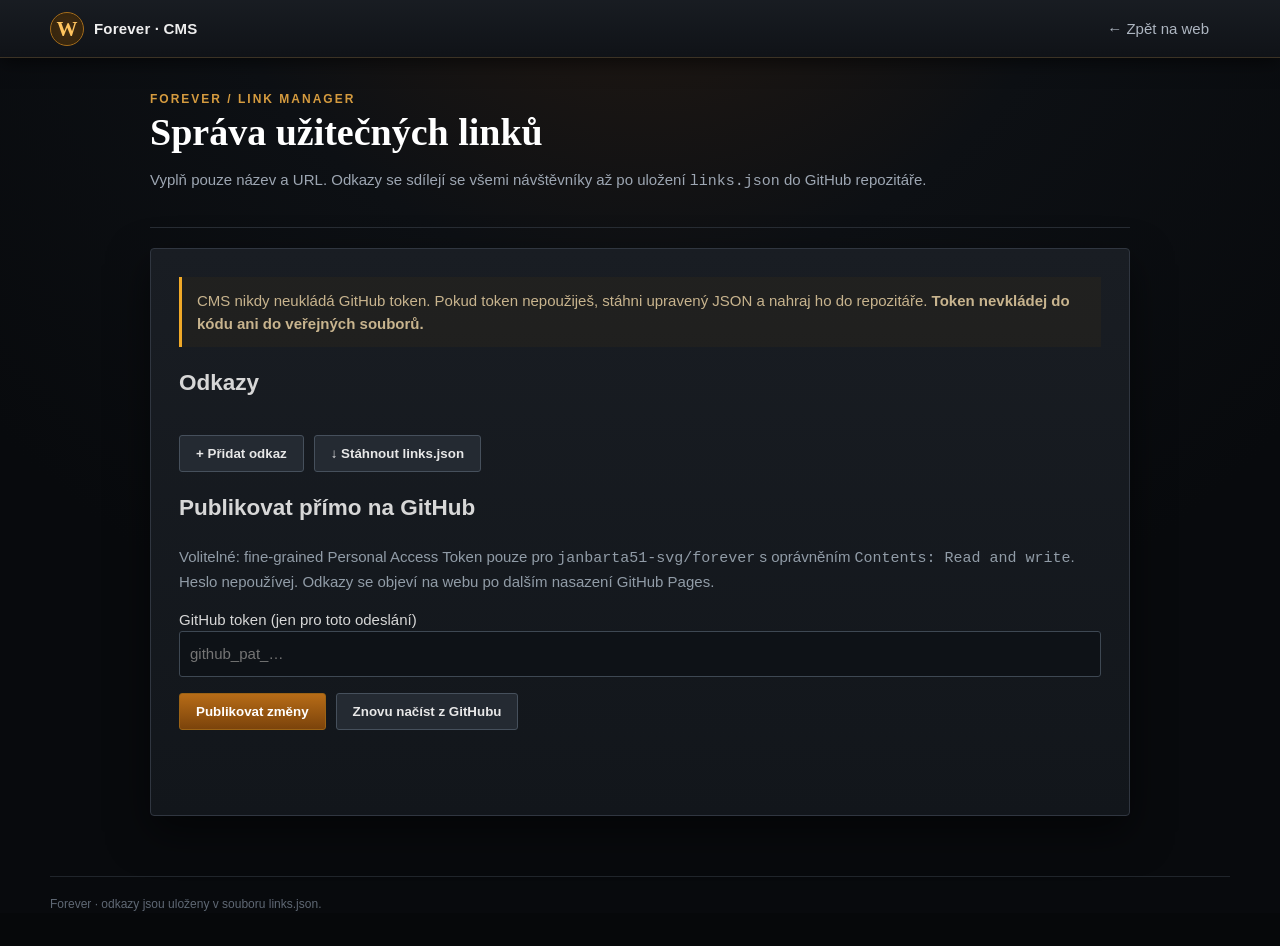
==== cms.html @ b8de2448 "Add Forever website: cms.html" ====
<!doctype html><html lang="cs"><head><meta charset="utf-8"><meta name="viewport" content="width=device-width,initial-scale=1"><title>CMS · Forever Links</title><link rel="stylesheet" href="styles.css"><link rel="stylesheet" href="forever.css"></head><body><header class="topbar"><a class="brand" href="index.html#links"><span class="brand-mark">W</span><span>Forever · CMS</span></a><nav class="nav"><a href="index.html#links">← Zpět na web</a></nav></header><main class="shell cms-form"><section class="page-head"><div class="eyebrow">FOREVER / LINK MANAGER</div><h1>Správa užitečných linků</h1><p>Vyplň pouze název a URL. Odkazy se sdílejí se všemi návštěvníky až po uložení <code>links.json</code> do GitHub repozitáře.</p></section><section class="panel prose"><div class="notice">CMS nikdy neukládá GitHub token. Pokud token nepoužiješ, stáhni upravený JSON a nahraj ho do repozitáře. <strong>Token nevkládej do kódu ani do veřejných souborů.</strong></div><h2>Odkazy</h2><div id="cmsList" class="cms-list"></div><div class="cms-actions"><button class="button" id="addLink" type="button">+ Přidat odkaz</button><button class="button" id="downloadJson" type="button">↓ Stáhnout links.json</button></div><h2>Publikovat přímo na GitHub</h2><p class="muted">Volitelné: fine-grained Personal Access Token pouze pro <code>janbarta51-svg/forever</code> s oprávněním <code>Contents: Read and write</code>. Heslo nepoužívej. Odkazy se objeví na webu po dalším nasazení GitHub Pages.</p><label for="githubToken">GitHub token (jen pro toto odeslání)</label><input id="githubToken" type="password" autocomplete="off" placeholder="github_pat_…"><div class="cms-actions"><button class="button primary" id="publishLinks" type="button">Publikovat změny</button><button class="button" id="reloadLinks" type="button">Znovu načíst z GitHubu</button></div><p id="cmsStatus" class="cms-status" role="status" aria-live="polite"></p></section></main><footer>Forever · odkazy jsou uloženy v souboru links.json.</footer><script src="cms.js"></script></body></html>
---- styles.css ----
:root{--bg:#080a0d;--bg2:#101318;--panel:#15191f;--panel2:#1b2027;--line:#313844;--text:#d7d7d7;--muted:#8f98a5;--gold:#f0a928;--gold2:#c27c13;--red:#b64236;--blue:#63a8ff;--green:#72c067;--shadow:0 16px 40px #0008}*{box-sizing:border-box}html{background:#06080a;color-scheme:dark}body{margin:0;font:15px/1.55 Arial,Helvetica,sans-serif;color:var(--text);background:radial-gradient(circle at 50% -20%,#2a1c11 0,#0d1014 36%,#080a0d 70%);min-height:100vh}a{color:#f2bd55;text-decoration:none}a:hover{color:#ffd98d;text-decoration:underline}.topbar{height:58px;position:sticky;top:0;z-index:50;display:flex;align-items:center;padding:0 max(18px,calc((100vw - 1180px)/2));background:linear-gradient(#191d23f8,#101318f8);border-bottom:1px solid #3c3325;box-shadow:0 4px 18px #0009}.brand{display:flex;align-items:center;gap:10px;font-weight:700;color:#eee;text-decoration:none;letter-spacing:.2px}.brand:hover{text-decoration:none}.brand-mark{display:grid;place-items:center;width:34px;height:34px;border:1px solid #a56d1b;border-radius:50%;font-family:Georgia,serif;font-size:21px;color:#ffc45e;background:radial-gradient(circle,#422d12,#17120a);box-shadow:0 0 18px #ce842233 inset}.nav{margin-left:auto;height:100%;display:flex}.nav a{display:flex;align-items:center;padding:0 20px;color:#adb5c0;text-decoration:none;border-left:1px solid transparent;border-right:1px solid transparent}.nav a:hover,.nav a.active{color:#fff;background:#20252c}.nav a.active{box-shadow:inset 0 -3px var(--gold)}.nav-toggle{display:none;margin-left:auto;border:0;background:none;color:white;font-size:24px}.shell{width:min(1180px,calc(100% - 32px));margin:32px auto 60px}.panel{background:linear-gradient(180deg,#191d23,#12161b);border:1px solid #303640;border-radius:4px;box-shadow:var(--shadow)}.hero{min-height:330px;padding:48px;display:flex;align-items:center;justify-content:space-between;overflow:hidden;position:relative;background:radial-gradient(circle at 80% 50%,#5a260f88 0,transparent 34%),linear-gradient(120deg,#1b2026,#111418)}.hero:before{content:"";position:absolute;inset:0;background:linear-gradient(90deg,#0000 70%,#d8861b13);pointer-events:none}.hero h1,.page-head h1{font-family:Georgia,"Times New Roman",serif;color:#fff;margin:.1em 0 .3em;line-height:1.08}.hero h1{font-size:46px}.hero p{max-width:710px;font-size:17px;color:#abb3bd}.eyebrow{color:#d59b3f;font-size:12px;font-weight:700;letter-spacing:2px}.warrior-emblem{font-size:130px;opacity:.18;transform:rotate(-5deg);filter:drop-shadow(0 0 35px #f27d18)}.hero-actions{display:flex;gap:10px;margin-top:24px}.button{display:inline-block;padding:10px 16px;border:1px solid #46505c;border-radius:3px;background:#242a32;color:#e7e7e7;font-weight:700;text-decoration:none}.button:hover{text-decoration:none;background:#2e3540;color:white}.button.primary{border-color:#9a6215;background:linear-gradient(#b76c17,#7b430b);color:white}.grid{display:grid;gap:18px;margin-top:18px}.grid.three{grid-template-columns:repeat(3,1fr)}.feature{padding:26px;color:inherit;text-decoration:none;transition:.15s transform,.15s border-color}.feature:hover{transform:translateY(-2px);border-color:#7b5b28;text-decoration:none}.feature h2{margin:.2em 0;color:#fff}.feature p{margin:0;color:var(--muted)}.feature-icon{font-size:34px}.prose{margin-top:18px;padding:28px}.page-head{margin:30px 0 20px;border-bottom:1px solid #282d34;padding-bottom:18px}.page-head h1{font-size:38px}.page-head p{color:#9da6b2;max-width:820px}.toolbar{display:flex;align-items:end;gap:16px;padding:16px;margin-bottom:18px}.toolbar label{color:#b9c1ca;font-size:12px;font-weight:700;text-transform:uppercase;letter-spacing:.5px}.toolbar input[type=search],.toolbar input[type=number]{display:block;margin-top:5px;background:#0d1014;border:1px solid #3a424d;border-radius:3px;padding:9px 10px;color:white;min-width:220px}.toolbar input[type=number]{min-width:105px;width:105px}.toolbar .check{display:flex;align-items:center;gap:8px;padding-bottom:8px;text-transform:none;font-size:13px}.table-panel{overflow:hidden}.table-scroll{overflow:auto}table{width:100%;border-collapse:collapse;min-width:700px}th{padding:11px 14px;background:#20252c;color:#bfc7d1;text-align:left;font-size:12px;text-transform:uppercase;letter-spacing:.5px;border-bottom:1px solid #3a414a}td{padding:11px 14px;border-bottom:1px solid #292e35;vertical-align:top}tbody tr:hover{background:#20252a}tbody tr:last-child td{border-bottom:0}.level-badge,.tag{display:inline-block;border:1px solid #4b5663;background:#232932;border-radius:3px;padding:1px 7px;font-size:12px;font-weight:700}.tag.alliance{border-color:#325b8e;color:#83b9ff;background:#142338}.tag.horde{border-color:#71362f;color:#cf746a;background:#301815}.tag.neutral{color:#c5cbd2}.horde-row{opacity:.42}.source-note{color:#838d99;font-size:13px;margin:15px 2px}.notice{margin:0 0 18px;padding:12px 15px;border-left:3px solid var(--gold);background:#3e2d1238;color:#c8b48e}.dungeon-grid{display:grid;gap:18px}.dungeon-card{background:linear-gradient(180deg,#191d23,#11151a);border:1px solid #303741;border-radius:4px;box-shadow:var(--shadow);overflow:hidden}.dungeon-head{padding:18px 20px;display:grid;grid-template-columns:1fr auto;gap:15px;border-bottom:1px solid #2e343d;background:linear-gradient(90deg,#1e232a,#181c21)}.dungeon-title h2{margin:0;color:#f1f1f1;font-family:Georgia,serif;font-size:25px}.dungeon-title .zone{color:#8994a1;margin-top:2px}.difficulty{display:flex;gap:8px;align-items:center}.range-pill{padding:5px 9px;border-radius:12px;background:#272e36;border:1px solid #414a55;font-size:12px}.range-pill.ready{border-color:#4b7749;color:#8bd084}.dungeon-meta{display:grid;grid-template-columns:repeat(3,1fr);border-bottom:1px solid #2b3037}.meta{padding:13px 18px;border-right:1px solid #2b3037}.meta:last-child{border-right:0}.meta small{display:block;color:#7f8996;text-transform:uppercase;font-size:10px;letter-spacing:.8px}.meta strong{color:#d8dde3}.quests{padding:8px 18px 15px}.quests h3{font-size:13px;color:#aeb7c2;text-transform:uppercase;letter-spacing:.6px;margin:10px 0}.quest-list{display:grid;grid-template-columns:repeat(2,minmax(0,1fr));gap:4px 18px}.quest-link{display:flex;align-items:center;gap:7px;padding:5px 3px;border-bottom:1px dotted #2b3037;min-width:0}.quest-link:before{content:"✓";color:#4b5967;font-size:11px}.quest-link a{white-space:nowrap;overflow:hidden;text-overflow:ellipsis}.empty{padding:25px;text-align:center;color:#89929d}.boss-level{color:#ffb55b}footer{width:min(1180px,calc(100% - 32px));margin:0 auto 35px;color:#5f6874;font-size:12px;border-top:1px solid #20252b;padding-top:18px}@media(max-width:760px){.topbar{padding:0 15px}.nav-toggle{display:block}.nav{display:none;position:absolute;top:58px;left:0;right:0;height:auto;background:#15191f;border-bottom:1px solid #343b45;flex-direction:column}.nav.open{display:flex}.nav a{padding:14px 20px;border-top:1px solid #252a31}.hero{padding:30px 24px;min-height:280px}.hero h1{font-size:36px}.warrior-emblem{display:none}.grid.three{grid-template-columns:1fr}.toolbar{align-items:stretch;flex-direction:column}.toolbar input[type=search],.toolbar input[type=number]{width:100%;min-width:0}.dungeon-head{grid-template-columns:1fr}.difficulty{flex-wrap:wrap}.dungeon-meta{grid-template-columns:1fr}.meta{border-right:0;border-bottom:1px solid #2b3037}.quest-list{grid-template-columns:1fr}}
.rank{display:inline-block;margin-left:7px;padding:1px 6px;border:1px solid #4b5562;border-radius:3px;background:#242a32;color:#aeb8c4;font-size:11px;font-weight:700;white-space:nowrap}.toolbar select{display:block;margin-top:5px;background:#0d1014;border:1px solid #3a424d;border-radius:3px;padding:9px 30px 9px 10px;color:white;min-width:190px}.party-builder{padding:0;overflow:visible}.party-slots{display:grid;grid-template-columns:repeat(5,minmax(0,1fr));border-bottom:1px solid #303640}.member-slot{position:relative;padding:18px;border-right:1px solid #303640;min-width:0}.member-slot:last-child{border-right:0}.member-slot.invalid{box-shadow:inset 0 0 0 1px #9a3f35;background:#3a17152b}.role-label{display:flex;gap:10px;align-items:center;margin-bottom:15px}.role-label strong{display:block;color:#fff;font-size:15px}.role-label small{display:block;color:#78838f;font-size:10px;white-space:nowrap;overflow:hidden;text-overflow:ellipsis}.role-icon{display:grid;place-items:center;width:34px;height:34px;border:1px solid #3e4651;border-radius:3px;background:#20262d;font-size:17px}.member-controls{display:grid;gap:10px}.class-picker{position:relative}.class-picker-button{width:100%;height:38px;display:flex;align-items:center;gap:8px;padding:0 9px;border:1px solid #404852;border-radius:3px;background:linear-gradient(#222830,#171b20);color:#b9c1ca;cursor:pointer;text-align:left}.class-picker-button:hover{border-color:#715225}.class-picker-button img,.class-option img,.matrix-class img{width:20px;height:20px;border:1px solid #5b6067;border-radius:2px;image-rendering:auto}.picker-caret{margin-left:auto;color:#737e8a}.class-picker-menu{display:none;position:absolute;left:0;right:0;top:42px;z-index:80;padding:5px;background:#0c0f13;border:1px solid #484f58;box-shadow:0 16px 35px #000c}.class-picker-menu.open{display:block}.class-option{width:100%;display:flex;align-items:center;gap:7px;padding:7px 8px;border:0;background:transparent;color:white;cursor:pointer;text-align:left;font-size:14px}.class-option:hover{background:#242a31}.level-control{display:flex;align-items:center;justify-content:space-between;color:#858f9b;font-size:11px;text-transform:uppercase;font-weight:700;letter-spacing:.4px}.member-level{width:67px;background:#0d1014;border:1px solid #3a424d;border-radius:3px;padding:7px 8px;color:#fff}.party-submit{display:flex;align-items:center;justify-content:space-between;gap:20px;padding:17px 20px;background:linear-gradient(90deg,#171b20,#121519)}.party-submit strong{display:block;color:#e2e5e8}.party-submit span{display:block;color:#7f8994;font-size:12px}.analyze-button{border:0;cursor:pointer;font-size:13px}.form-error{color:#d66b62!important;margin-top:3px}.party-results{margin-top:20px;scroll-margin-top:76px}.matrix-summary{display:flex;align-items:center;justify-content:space-between;gap:20px;padding:14px 18px;border:1px solid #333a44;border-bottom:0;background:#1d2229;border-radius:4px 4px 0 0}.matrix-summary strong{font-family:Georgia,serif;font-size:20px;color:#fff}.matrix-summary span{color:#8e98a4;font-size:12px}.matrix-scroll{overflow:auto;border:1px solid #333a44;border-radius:0 0 4px 4px;box-shadow:var(--shadow)}.party-matrix{min-width:1120px;background:#12161b}.party-matrix thead th{background:#1d232a;padding:13px 12px}.party-matrix thead th:first-child{width:145px}.party-matrix tbody td{width:19%;padding:10px;vertical-align:top;background:#12161b}.party-matrix tbody tr:nth-child(even) td{background:#14191f}.party-matrix tbody td:hover{background:#1a2027}.category-head{vertical-align:top;background:#1b2026!important;color:#c8cfd7!important;font-size:11px!important}.cat-dot{display:inline-block;width:8px;height:8px;margin-right:7px;border-radius:50%;background:#727b85}.cat-dot.buff{background:#65a9e8}.cat-dot.debuff{background:#d26a61}.cat-dot.cc{background:#b986dc}.cat-dot.damage{background:#e1a14a}.cat-dot.special{background:#70b979}.matrix-class{display:grid;grid-template-columns:22px 1fr;gap:0 7px;align-items:center}.matrix-class img{grid-row:1/3}.matrix-class span{font-size:14px;text-transform:none;letter-spacing:0}.matrix-class small{color:#78828d;font-size:10px;text-transform:none;letter-spacing:0}.matrix-ability{padding:7px 6px;border-bottom:1px dotted #303740}.matrix-ability:last-child{border-bottom:0}.matrix-ability .ability-name{display:inline;color:#d7dbe0;font-weight:700;font-size:12px}.matrix-ability .rank{margin-left:5px;padding:0 4px;font-size:9px}.matrix-ability small{display:block;margin-top:2px;color:#717c88;font-size:10px;line-height:1.35}.none{color:#4e5660}.matrix-note{margin:10px 2px 0;color:#737d89;font-size:11px}.party-note{margin-top:18px}.grid.four{grid-template-columns:repeat(4,1fr)}
@media(max-width:1000px){.party-slots{grid-template-columns:repeat(2,1fr)}.member-slot{border-bottom:1px solid #303640}.member-slot:nth-child(2n){border-right:0}.member-slot:last-child{border-right:1px solid #303640}.matrix-summary{align-items:flex-start;flex-direction:column}.grid.four{grid-template-columns:repeat(2,1fr)}}
@media(max-width:760px){.toolbar select{width:100%}.party-slots{grid-template-columns:1fr}.member-slot,.member-slot:nth-child(2n),.member-slot:last-child{border-right:0}.party-submit{align-items:stretch;flex-direction:column}.analyze-button{width:100%}.grid.four{grid-template-columns:1fr}}

.loot-grid{display:grid;gap:16px}.loot-card{background:linear-gradient(180deg,#191d23,#11151a);border:1px solid #303741;border-radius:4px;box-shadow:var(--shadow);overflow:hidden}.loot-head{display:flex;align-items:flex-start;justify-content:space-between;gap:18px;padding:17px 20px;background:linear-gradient(90deg,#1e232a,#181c21);border-bottom:1px solid #2e343d}.loot-head h2{margin:0;color:#f1f1f1;font-family:Georgia,serif;font-size:24px}.loot-range{display:flex;flex-wrap:wrap;justify-content:flex-end;gap:7px}.loot-body{padding:14px 20px 18px}.loot-list{display:grid;grid-template-columns:repeat(3,minmax(0,1fr));gap:7px 18px}.loot-item{min-width:0;padding:6px 4px;border-bottom:1px dotted #2c333b}.loot-item a{font-weight:700;white-space:nowrap;overflow:hidden;text-overflow:ellipsis;display:inline-block;max-width:100%;vertical-align:middle}.loot-group+.loot-group{margin-top:17px}.loot-group-title{margin:0 0 7px;color:#aeb7c2;font-size:11px;text-transform:uppercase;letter-spacing:.7px}.loot-card.dimmed{opacity:.48}.loot-count{color:#727d89;font-size:11px;margin-top:5px}.spell-link a,.matrix-ability a{font-weight:700}.matrix-ability a{font-size:12px}.ability-link-note{color:#6f7a86;font-size:10px}
@media(max-width:900px){.loot-list{grid-template-columns:repeat(2,minmax(0,1fr))}}@media(max-width:600px){.loot-head{flex-direction:column}.loot-range{justify-content:flex-start}.loot-list{grid-template-columns:1fr}}
.grid.five{grid-template-columns:repeat(5,1fr)}
@media(max-width:1100px){.grid.five{grid-template-columns:repeat(3,1fr)}}
@media(max-width:760px){.grid.five{grid-template-columns:1fr}}
/* Party Planner ability links: compact Wowhead-style spell rows */
.matrix-ability .ability-name{display:flex;align-items:center;min-height:22px}
.matrix-ability .ability-name a{display:inline-flex;align-items:center;gap:6px;line-height:20px;text-decoration:none}
.matrix-ability .ability-name a:hover{text-decoration:underline}
.matrix-ability .ability-name img,.matrix-ability .wowhead-tooltip-icon{width:20px!important;height:20px!important;margin:0 6px 0 0!important;border:1px solid #555d67!important;border-radius:2px!important;vertical-align:middle!important}
.matrix-ability.buff .party-spell-link{color:#78baff}
.matrix-ability.debuff .party-spell-link{color:#e17a72}
.matrix-ability.cc .party-spell-link{color:#c492e8}
.matrix-ability.damage .party-spell-link{color:#e5aa55}
.matrix-ability.special .party-spell-link{color:#80c989}
.matrix-ability .rank{flex:0 0 auto}
---- forever.css ----
/* Forever uses the original wow.field.guide stylesheet as its base. */
[hidden]{display:none!important}.gold{color:#ffcb6a}.brand-forever{font-size:9px;letter-spacing:1.4px;color:#e7a63a;margin-left:4px}.forever-hero{min-height:230px;padding:34px 44px}.forever-hero h1{font-size:42px}.forever-hero p{font-size:15px;margin:8px 0 0}.forever-hero .warrior-emblem{font-size:100px}.hero-pills{display:flex;flex-wrap:wrap;gap:7px;margin-top:16px}.hero-pills span{font-size:11px;color:#e5bb76;border:1px solid #584126;border-radius:15px;padding:4px 10px;background:#33220f}.levelbar{display:grid;grid-template-columns:minmax(0,1fr) 115px minmax(110px,auto);align-items:center;gap:22px;padding:18px 24px;margin-top:18px;position:sticky;top:58px;z-index:39}.levelbar label{display:block;color:#acb6c3;font-size:11px;font-weight:700;letter-spacing:1px}.levelbar label strong{color:#ffbc55;font-size:25px;margin-left:8px}.levelbar input[type=range]{width:100%;accent-color:#d18c22;cursor:pointer}.level-hints{display:flex;justify-content:space-between;font-size:10px;color:#6e7986}.levelbar input[type=number]{width:85px;border:1px solid #47515d;background:#0c0f13;color:white;padding:10px;font-size:17px;margin-top:5px;border-radius:3px}.level-summary{font-size:12px;color:#b6a383;border-left:1px solid #3f4144;padding-left:18px}.tab-view{min-height:400px}.page-head{margin-top:26px}.highlights{display:grid;grid-template-columns:repeat(3,1fr);gap:12px;margin-bottom:18px}.highlight{padding:16px 18px}.highlight small,.detail-label{color:#8995a2;display:block;font-size:10px;font-weight:bold;text-transform:uppercase;letter-spacing:1px}.highlight strong{display:block;color:#f8c271;font-size:18px;margin-top:7px}.highlight p{font-size:12px;color:#929fac;margin:3px 0 0}.category-grid{display:grid;grid-template-columns:repeat(2,minmax(0,1fr));gap:16px}.mini-panel{overflow:visible;padding:0}.mini-panel h2{font-family:Georgia,serif;color:#eee;font-size:20px;margin:0;padding:14px 18px;border-bottom:1px solid #343b45;background:#1b2027}.mini-panel .subtitle{display:block;font:12px Arial,sans-serif;color:#818c99;margin-top:4px}.entry-list{padding:4px 16px 12px}.entry{display:grid;grid-template-columns:45px 1fr auto;gap:10px;align-items:start;padding:10px 2px;border-bottom:1px solid #2b323a}.entry:last-child{border-bottom:0}.entry .level-badge{text-align:center}.entry-desc{font-size:12px;color:#99a4af}.entry-title{display:block;font-weight:700;font-size:14px}.small-flag{font-size:10px;color:#d3a560;padding:2px 5px;border:1px solid #634d2b;border-radius:3px}.small-flag.uncertain{color:#b9aeb0;border-color:#514953}.empty-state{color:#818d99;padding:23px 15px;font-size:13px}.toolbar select{font-size:14px}.toolbar input[type=search]{min-width:190px}.group-select{display:block;width:100%;color:#fff;background:#10151b;border:1px solid #48515c;padding:9px 5px;margin-top:14px;border-radius:3px}.member-slot{padding:15px}.member-slot .role-label{margin-bottom:4px}.member-slot small{color:#8b96a5}.party-results .category-grid{margin-top:14px}.source-note a{word-break:break-word}.link-grid{display:grid;grid-template-columns:repeat(3,minmax(0,1fr));gap:14px}.link-card{padding:18px;display:block;color:inherit}.link-card:hover{text-decoration:none;border-color:#8b622c}.link-card strong{color:#eec077}.link-card span{display:block;color:#8d97a3;font-size:12px;margin-top:6px;word-break:break-all}.muted{color:#919ca7}.tooltip-wrap{position:relative;display:inline-block}.tooltip-wrap>a{cursor:help;border-bottom:1px dotted #b38649}.local-tooltip{display:none;position:absolute;top:calc(100% + 5px);left:0;z-index:180;min-width:220px;max-width:min(350px,85vw);white-space:normal;background:linear-gradient(#171c26,#090d16);color:#e2ddc9;border:1px solid #987137;border-radius:3px;padding:12px 14px;box-shadow:0 14px 32px #000e;pointer-events:none;font-weight:400;font-size:12px;text-align:left}.local-tooltip strong{display:block;color:#fbc364;font-size:14px;margin-bottom:5px}.local-tooltip .tip-meta{color:#cbd4de;margin-top:6px;display:block}.tooltip-wrap:hover .local-tooltip,.tooltip-wrap:focus-within .local-tooltip{display:block}body.wowhead-ready .tooltip-wrap.has-wh:hover .local-tooltip{display:none}body.wowhead-ready .tooltip-wrap.has-wh:focus-within .local-tooltip{display:block}.flag-note{font-size:11px;color:#b5a27d;padding:8px 0}.stat-good{color:#87c77a}.stat-muted{color:#8a96a4}.status-estimated{color:#c7aa7d}.status-verified{color:#83bd86}.camp-note{font-size:12px;color:#91a0ad;margin-top:8px}.cms-form{max-width:980px}.cms-list{display:grid;gap:8px}.cms-row{display:grid;grid-template-columns:1fr 2fr auto;gap:8px}.cms-row input,.cms-form input,.cms-form textarea{background:#0e1217;border:1px solid #3e4853;color:white;border-radius:3px;padding:10px;width:100%;font:inherit}.cms-row button{border:1px solid #5e4340;background:#2c191a;color:#efaaa1;border-radius:3px;cursor:pointer}.cms-actions{display:flex;gap:10px;flex-wrap:wrap;margin:16px 0}.cms-actions button{cursor:pointer}.cms-status{min-height:28px;font-size:13px}.citation-inline{font-size:11px;color:#7d8a98}.citation-inline a{color:#c7a369}.tab-view .notice{margin-bottom:15px}
@media(max-width:980px){.link-grid{grid-template-columns:repeat(2,minmax(0,1fr))}.highlights{grid-template-columns:repeat(2,minmax(0,1fr))}.levelbar{grid-template-columns:1fr 100px}.level-summary{grid-column:1/-1;border-left:0;border-top:1px solid #3f4144;padding:10px 0 0}}
@media(max-width:760px){.forever-hero{padding:25px}.forever-hero h1{font-size:34px}.levelbar{top:58px;padding:12px;gap:12px}.category-grid,.highlights,.link-grid{grid-template-columns:1fr}.cms-row{grid-template-columns:1fr}.cms-row button{padding:8px}.entry{grid-template-columns:38px 1fr auto}.mini-panel h2{font-size:18px}.nav{z-index:100}}
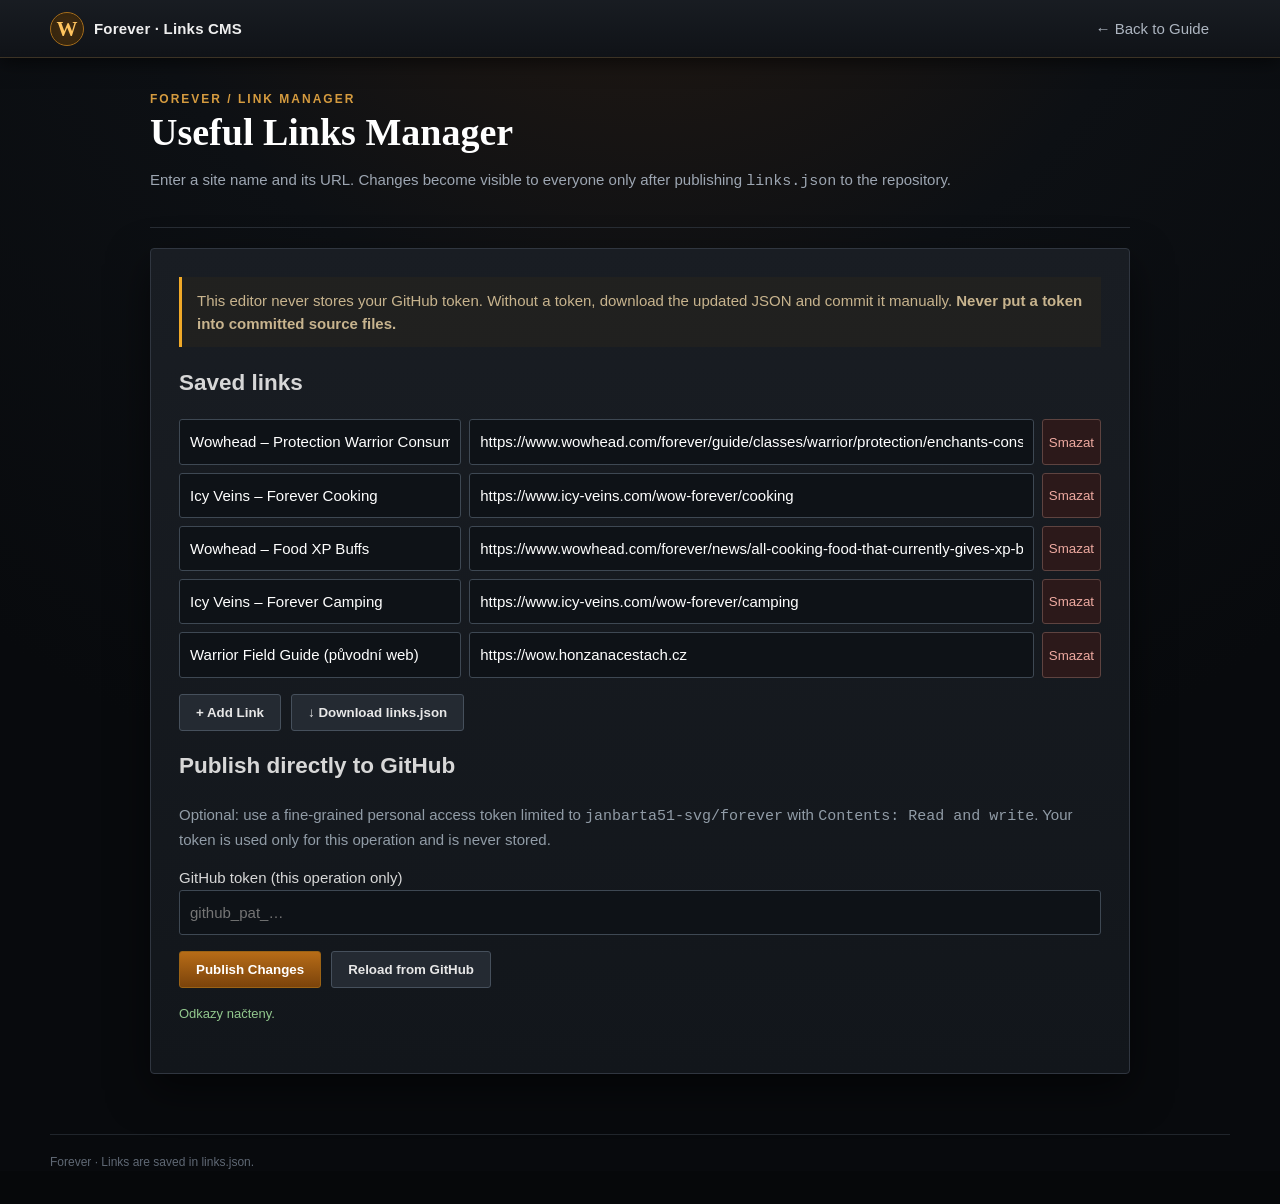
==== commit e237f799: "Translate CMS interface and instructions to English" ====
--- a/cms.html
+++ b/cms.html
@@ -1 +1 @@
-<!doctype html><html lang="cs"><head><meta charset="utf-8"><meta name="viewport" content="width=device-width,initial-scale=1"><title>CMS · Forever Links</title><link rel="stylesheet" href="styles.css"><link rel="stylesheet" href="forever.css"></head><body><header class="topbar"><a class="brand" href="index.html#links"><span class="brand-mark">W</span><span>Forever · CMS</span></a><nav class="nav"><a href="index.html#links">← Zpět na web</a></nav></header><main class="shell cms-form"><section class="page-head"><div class="eyebrow">FOREVER / LINK MANAGER</div><h1>Správa užitečných linků</h1><p>Vyplň pouze název a URL. Odkazy se sdílejí se všemi návštěvníky až po uložení <code>links.json</code> do GitHub repozitáře.</p></section><section class="panel prose"><div class="notice">CMS nikdy neukládá GitHub token. Pokud token nepoužiješ, stáhni upravený JSON a nahraj ho do repozitáře. <strong>Token nevkládej do kódu ani do veřejných souborů.</strong></div><h2>Odkazy</h2><div id="cmsList" class="cms-list"></div><div class="cms-actions"><button class="button" id="addLink" type="button">+ Přidat odkaz</button><button class="button" id="downloadJson" type="button">↓ Stáhnout links.json</button></div><h2>Publikovat přímo na GitHub</h2><p class="muted">Volitelné: fine-grained Personal Access Token pouze pro <code>janbarta51-svg/forever</code> s oprávněním <code>Contents: Read and write</code>. Heslo nepoužívej. Odkazy se objeví na webu po dalším nasazení GitHub Pages.</p><label for="githubToken">GitHub token (jen pro toto odeslání)</label><input id="githubToken" type="password" autocomplete="off" placeholder="github_pat_…"><div class="cms-actions"><button class="button primary" id="publishLinks" type="button">Publikovat změny</button><button class="button" id="reloadLinks" type="button">Znovu načíst z GitHubu</button></div><p id="cmsStatus" class="cms-status" role="status" aria-live="polite"></p></section></main><footer>Forever · odkazy jsou uloženy v souboru links.json.</footer><script src="cms.js"></script></body></html>+<!doctype html><html lang="en"><head><meta charset="utf-8"><meta name="viewport" content="width=device-width,initial-scale=1"><title>CMS · Forever Links</title><link rel="stylesheet" href="styles.css"><link rel="stylesheet" href="forever.css"></head><body><header class="topbar"><a class="brand" href="index.html#links"><span class="brand-mark">W</span><span>Forever · Links CMS</span></a><nav class="nav"><a href="index.html#links">← Back to Guide</a></nav></header><main class="shell cms-form"><section class="page-head"><div class="eyebrow">FOREVER / LINK MANAGER</div><h1>Useful Links Manager</h1><p>Enter a site name and its URL. Changes become visible to everyone only after publishing <code>links.json</code> to the repository.</p></section><section class="panel prose"><div class="notice">This editor never stores your GitHub token. Without a token, download the updated JSON and commit it manually. <strong>Never put a token into committed source files.</strong></div><h2>Saved links</h2><div id="cmsList" class="cms-list"></div><div class="cms-actions"><button class="button" id="addLink" type="button">+ Add Link</button><button class="button" id="downloadJson" type="button">↓ Download links.json</button></div><h2>Publish directly to GitHub</h2><p class="muted">Optional: use a fine-grained personal access token limited to <code>janbarta51-svg/forever</code> with <code>Contents: Read and write</code>. Your token is used only for this operation and is never stored.</p><label for="githubToken">GitHub token (this operation only)</label><input id="githubToken" type="password" autocomplete="off" placeholder="github_pat_…"><div class="cms-actions"><button class="button primary" id="publishLinks" type="button">Publish Changes</button><button class="button" id="reloadLinks" type="button">Reload from GitHub</button></div><p id="cmsStatus" class="cms-status" role="status" aria-live="polite"></p></section></main><footer>Forever · Links are saved in links.json.</footer><script src="cms.js"></script></body></html>
--- a/forever.css
+++ b/forever.css
@@ -2,3 +2,61 @@
 [hidden]{display:none!important}.gold{color:#ffcb6a}.brand-forever{font-size:9px;letter-spacing:1.4px;color:#e7a63a;margin-left:4px}.forever-hero{min-height:230px;padding:34px 44px}.forever-hero h1{font-size:42px}.forever-hero p{font-size:15px;margin:8px 0 0}.forever-hero .warrior-emblem{font-size:100px}.hero-pills{display:flex;flex-wrap:wrap;gap:7px;margin-top:16px}.hero-pills span{font-size:11px;color:#e5bb76;border:1px solid #584126;border-radius:15px;padding:4px 10px;background:#33220f}.levelbar{display:grid;grid-template-columns:minmax(0,1fr) 115px minmax(110px,auto);align-items:center;gap:22px;padding:18px 24px;margin-top:18px;position:sticky;top:58px;z-index:39}.levelbar label{display:block;color:#acb6c3;font-size:11px;font-weight:700;letter-spacing:1px}.levelbar label strong{color:#ffbc55;font-size:25px;margin-left:8px}.levelbar input[type=range]{width:100%;accent-color:#d18c22;cursor:pointer}.level-hints{display:flex;justify-content:space-between;font-size:10px;color:#6e7986}.levelbar input[type=number]{width:85px;border:1px solid #47515d;background:#0c0f13;color:white;padding:10px;font-size:17px;margin-top:5px;border-radius:3px}.level-summary{font-size:12px;color:#b6a383;border-left:1px solid #3f4144;padding-left:18px}.tab-view{min-height:400px}.page-head{margin-top:26px}.highlights{display:grid;grid-template-columns:repeat(3,1fr);gap:12px;margin-bottom:18px}.highlight{padding:16px 18px}.highlight small,.detail-label{color:#8995a2;display:block;font-size:10px;font-weight:bold;text-transform:uppercase;letter-spacing:1px}.highlight strong{display:block;color:#f8c271;font-size:18px;margin-top:7px}.highlight p{font-size:12px;color:#929fac;margin:3px 0 0}.category-grid{display:grid;grid-template-columns:repeat(2,minmax(0,1fr));gap:16px}.mini-panel{overflow:visible;padding:0}.mini-panel h2{font-family:Georgia,serif;color:#eee;font-size:20px;margin:0;padding:14px 18px;border-bottom:1px solid #343b45;background:#1b2027}.mini-panel .subtitle{display:block;font:12px Arial,sans-serif;color:#818c99;margin-top:4px}.entry-list{padding:4px 16px 12px}.entry{display:grid;grid-template-columns:45px 1fr auto;gap:10px;align-items:start;padding:10px 2px;border-bottom:1px solid #2b323a}.entry:last-child{border-bottom:0}.entry .level-badge{text-align:center}.entry-desc{font-size:12px;color:#99a4af}.entry-title{display:block;font-weight:700;font-size:14px}.small-flag{font-size:10px;color:#d3a560;padding:2px 5px;border:1px solid #634d2b;border-radius:3px}.small-flag.uncertain{color:#b9aeb0;border-color:#514953}.empty-state{color:#818d99;padding:23px 15px;font-size:13px}.toolbar select{font-size:14px}.toolbar input[type=search]{min-width:190px}.group-select{display:block;width:100%;color:#fff;background:#10151b;border:1px solid #48515c;padding:9px 5px;margin-top:14px;border-radius:3px}.member-slot{padding:15px}.member-slot .role-label{margin-bottom:4px}.member-slot small{color:#8b96a5}.party-results .category-grid{margin-top:14px}.source-note a{word-break:break-word}.link-grid{display:grid;grid-template-columns:repeat(3,minmax(0,1fr));gap:14px}.link-card{padding:18px;display:block;color:inherit}.link-card:hover{text-decoration:none;border-color:#8b622c}.link-card strong{color:#eec077}.link-card span{display:block;color:#8d97a3;font-size:12px;margin-top:6px;word-break:break-all}.muted{color:#919ca7}.tooltip-wrap{position:relative;display:inline-block}.tooltip-wrap>a{cursor:help;border-bottom:1px dotted #b38649}.local-tooltip{display:none;position:absolute;top:calc(100% + 5px);left:0;z-index:180;min-width:220px;max-width:min(350px,85vw);white-space:normal;background:linear-gradient(#171c26,#090d16);color:#e2ddc9;border:1px solid #987137;border-radius:3px;padding:12px 14px;box-shadow:0 14px 32px #000e;pointer-events:none;font-weight:400;font-size:12px;text-align:left}.local-tooltip strong{display:block;color:#fbc364;font-size:14px;margin-bottom:5px}.local-tooltip .tip-meta{color:#cbd4de;margin-top:6px;display:block}.tooltip-wrap:hover .local-tooltip,.tooltip-wrap:focus-within .local-tooltip{display:block}body.wowhead-ready .tooltip-wrap.has-wh:hover .local-tooltip{display:none}body.wowhead-ready .tooltip-wrap.has-wh:focus-within .local-tooltip{display:block}.flag-note{font-size:11px;color:#b5a27d;padding:8px 0}.stat-good{color:#87c77a}.stat-muted{color:#8a96a4}.status-estimated{color:#c7aa7d}.status-verified{color:#83bd86}.camp-note{font-size:12px;color:#91a0ad;margin-top:8px}.cms-form{max-width:980px}.cms-list{display:grid;gap:8px}.cms-row{display:grid;grid-template-columns:1fr 2fr auto;gap:8px}.cms-row input,.cms-form input,.cms-form textarea{background:#0e1217;border:1px solid #3e4853;color:white;border-radius:3px;padding:10px;width:100%;font:inherit}.cms-row button{border:1px solid #5e4340;background:#2c191a;color:#efaaa1;border-radius:3px;cursor:pointer}.cms-actions{display:flex;gap:10px;flex-wrap:wrap;margin:16px 0}.cms-actions button{cursor:pointer}.cms-status{min-height:28px;font-size:13px}.citation-inline{font-size:11px;color:#7d8a98}.citation-inline a{color:#c7a369}.tab-view .notice{margin-bottom:15px}
 @media(max-width:980px){.link-grid{grid-template-columns:repeat(2,minmax(0,1fr))}.highlights{grid-template-columns:repeat(2,minmax(0,1fr))}.levelbar{grid-template-columns:1fr 100px}.level-summary{grid-column:1/-1;border-left:0;border-top:1px solid #3f4144;padding:10px 0 0}}
 @media(max-width:760px){.forever-hero{padding:25px}.forever-hero h1{font-size:34px}.levelbar{top:58px;padding:12px;gap:12px}.category-grid,.highlights,.link-grid{grid-template-columns:1fr}.cms-row{grid-template-columns:1fr}.cms-row button{padding:8px}.entry{grid-template-columns:38px 1fr auto}.mini-panel h2{font-size:18px}.nav{z-index:100}}
+
+
+/* ------------------------------------------------------------------------
+   Forever 1.1 · WoW class-colored dungeon planner and export layout
+   Class colors are provided by class-ui.js; the CSS variable is trusted data.
+   ------------------------------------------------------------------------ */
+.class-slot{border-top:3px solid var(--class-color,#4b5663);background:linear-gradient(155deg,color-mix(in srgb,var(--class-color,#555) 7%,#171b20),#111519 70%)}
+.class-slot .class-colored,.member-result .class-colored{color:var(--class-color,#fff)}
+.class-slot .role-label{gap:10px;margin-bottom:12px}
+.class-slot .role-label strong{font-size:15px;line-height:1.1}
+.party-class-icon{display:block;width:29px;height:29px;flex-shrink:0;object-fit:cover;border-radius:3px;border:1px solid color-mix(in srgb,var(--class-color,#5a6470) 50%,#34404c);background:#090c11}
+.role-icon-class{width:35px;height:35px}
+.group-class-picker{display:flex;align-items:center;gap:8px;width:100%;height:43px;padding:5px 8px;border:1px solid color-mix(in srgb,var(--class-color,#434b56) 45%,#313a46);border-radius:3px;background:#101318;min-width:0}
+.group-class-picker .class-name{font-weight:bold;color:var(--class-color,#fff)}
+.group-class-picker .picker-caret{margin-left:auto;opacity:.65}
+.group-class-picker select{width:100%;min-width:0;flex:1;border:0;background:#101318;color:var(--class-color,#fff);font-weight:700;font-size:14px;outline-offset:3px;cursor:pointer;padding:4px 0}
+.group-class-picker select option{background:#151b22;color:#e3e6ea}
+.group-class-picker.fixed{cursor:default}
+.class-slot .member-level{width:85px;color:#fff;text-align:center}
+.class-slot .level-control{display:flex;align-items:center;gap:10px;justify-content:space-between;margin-top:10px;color:#a9b3c1}
+.class-slot .member-controls{display:block}
+.class-slot .level-control input[type=number]{background:#0c1116}
+.party-class-results{display:grid;grid-template-columns:1fr;gap:16px;margin-top:16px}
+.member-result{overflow:hidden;border-left:4px solid var(--class-color,#656c78)}
+.member-result-header{display:flex;gap:12px;align-items:center;padding:15px 18px;background:linear-gradient(90deg,color-mix(in srgb,var(--class-color,#777) 12%,#1a1d23),#171a20 65%);border-bottom:1px solid #38404a}
+.member-result-header .party-class-icon{width:36px;height:36px}
+.member-result-header h2{margin:0;font-family:Georgia,serif;font-size:23px}
+.member-result-header h2 small{font-family:Arial,sans-serif;color:#aeb7c2;font-size:13px;margin-left:5px;font-weight:400}
+.member-result-header span{font-size:11px;color:#8b96a4}
+.group-columns{display:grid;grid-template-columns:1fr 1fr;gap:0}
+.group-type{padding:14px 18px 16px;min-width:0}
+.group-type + .group-type{border-left:1px solid #313944}
+.group-type h3{margin:0 0 9px;color:#d7dde5;text-transform:uppercase;letter-spacing:.7px;font-size:12px}
+.group-ability{padding:9px 0;border-bottom:1px dotted #34404a}
+.group-ability:last-child{border-bottom:0}
+.group-ability-line{display:flex;gap:8px;align-items:center;flex-wrap:wrap;font-size:13px}
+.group-ability-line a{font-weight:700}
+.group-effect{font-size:12px;color:#b4bec8;margin:3px 0 0}
+.group-note{font-size:11px;color:#85909d;margin:2px 0 0}
+.group-ability .rank{font-size:10px;margin:0}
+.group-ability .level-badge{font-size:10px;color:#b2bfce;border-color:#37424e}
+.requirement-flag{color:#e4ad69;text-transform:capitalize}
+.chat-export-panel{margin-top:20px;padding:20px 22px}
+.export-heading{display:flex;align-items:center;justify-content:space-between;gap:20px;margin-bottom:18px}
+.export-heading h2{font:27px Georgia,serif;color:#f0f1f3;margin:3px 0}
+.export-heading p{font-size:13px;color:#95a0ae;margin:0;max-width:660px}
+.export-actions{display:flex;flex-wrap:wrap;gap:8px}
+.export-actions button,.export-copy{cursor:pointer}
+.export-rows{display:grid;gap:8px}
+.export-row{display:grid;grid-template-columns:30px minmax(0,1fr) auto;align-items:center;gap:10px;padding:10px 12px;border:1px solid #343e49;border-left:3px solid var(--class-color,#777);border-radius:3px;background:#10141a}
+.export-index{font-size:11px;color:#7d8895;text-align:center}
+.export-text{font-size:13px;line-height:1.5;color:#dae0e7;overflow-wrap:anywhere;white-space:pre-wrap;user-select:text}
+.export-copy{padding:6px 11px;font-size:12px}
+.chat-warning{background:#30271863;color:#c7bca9;border-left:3px solid #bc8b39;padding:12px 14px;font-size:12px;margin-top:16px;line-height:1.6}
+.chat-warning a{font-weight:700}
+#copyStatus{margin:10px 0 0;min-height:20px}
+@media(max-width:1050px){.party-slots{grid-template-columns:repeat(3,minmax(0,1fr))}.member-slot{border-bottom:1px solid #303640}.export-heading{align-items:flex-start;flex-direction:column}}
+@media(max-width:760px){.party-slots{grid-template-columns:1fr}.class-slot{padding:14px 18px}.group-columns{grid-template-columns:1fr}.group-type + .group-type{border-left:0;border-top:1px solid #333b45}.export-heading h2{font-size:23px}.export-row{grid-template-columns:22px minmax(0,1fr) auto}.chat-export-panel{padding:14px}.group-ability-line{gap:5px}.party-submit{padding:15px}}
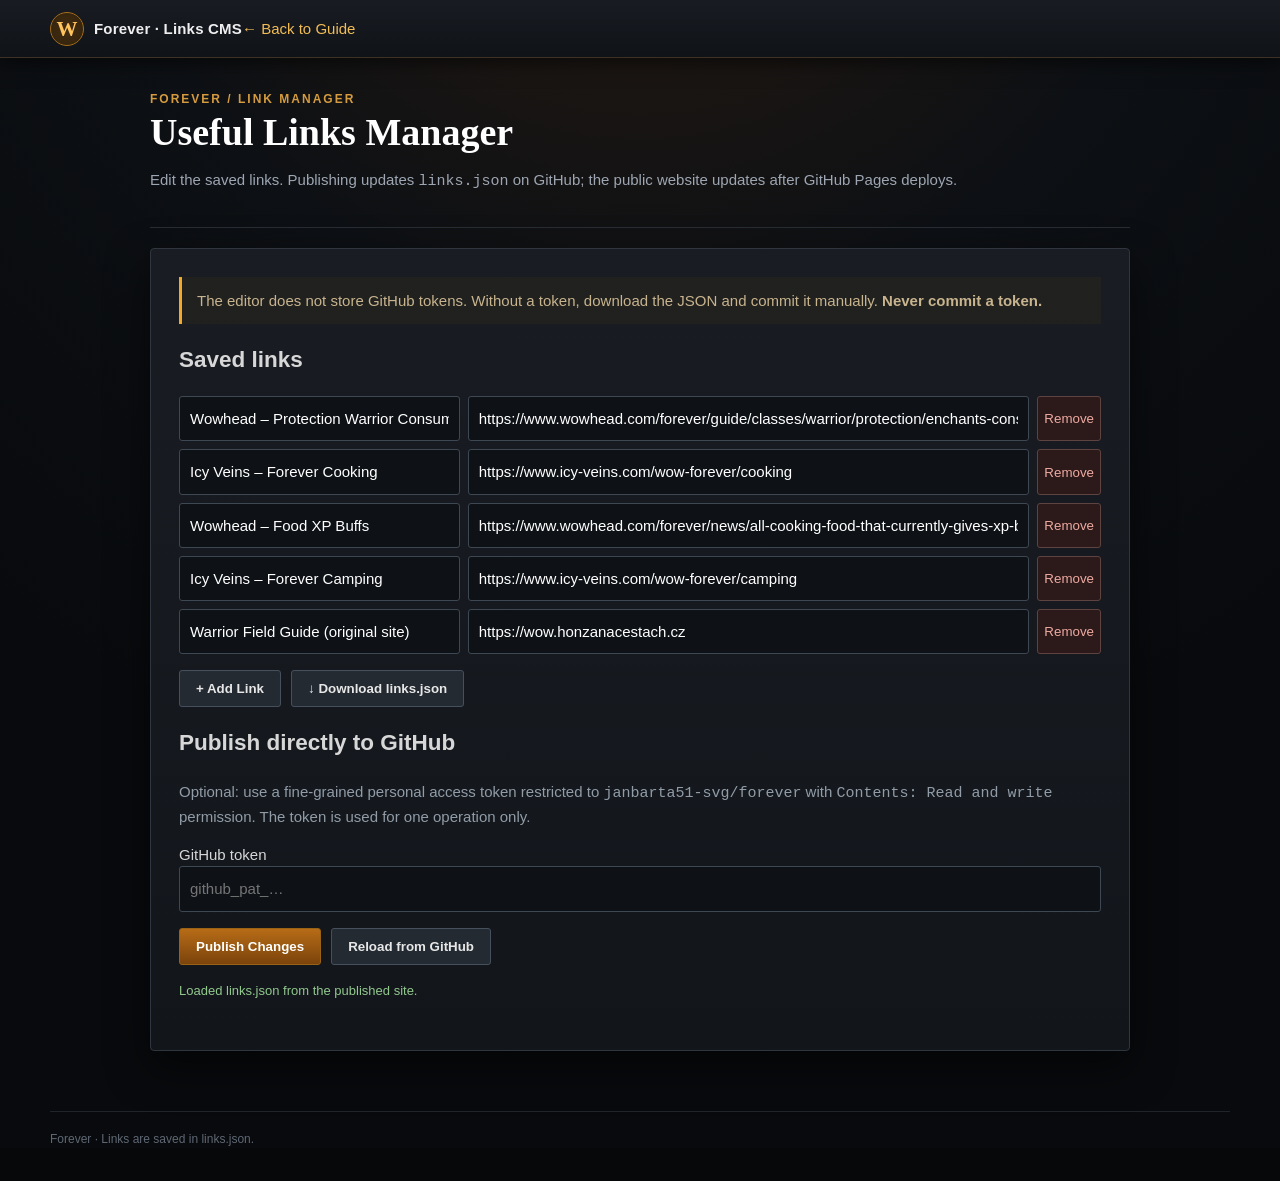
==== commit 15c19018: "Audit Forever CMS integration, safe publishing and mobile navigation" ====
--- a/cms.html
+++ b/cms.html
@@ -1 +1,43 @@
-<!doctype html><html lang="en"><head><meta charset="utf-8"><meta name="viewport" content="width=device-width,initial-scale=1"><title>CMS · Forever Links</title><link rel="stylesheet" href="styles.css"><link rel="stylesheet" href="forever.css"></head><body><header class="topbar"><a class="brand" href="index.html#links"><span class="brand-mark">W</span><span>Forever · Links CMS</span></a><nav class="nav"><a href="index.html#links">← Back to Guide</a></nav></header><main class="shell cms-form"><section class="page-head"><div class="eyebrow">FOREVER / LINK MANAGER</div><h1>Useful Links Manager</h1><p>Enter a site name and its URL. Changes become visible to everyone only after publishing <code>links.json</code> to the repository.</p></section><section class="panel prose"><div class="notice">This editor never stores your GitHub token. Without a token, download the updated JSON and commit it manually. <strong>Never put a token into committed source files.</strong></div><h2>Saved links</h2><div id="cmsList" class="cms-list"></div><div class="cms-actions"><button class="button" id="addLink" type="button">+ Add Link</button><button class="button" id="downloadJson" type="button">↓ Download links.json</button></div><h2>Publish directly to GitHub</h2><p class="muted">Optional: use a fine-grained personal access token limited to <code>janbarta51-svg/forever</code> with <code>Contents: Read and write</code>. Your token is used only for this operation and is never stored.</p><label for="githubToken">GitHub token (this operation only)</label><input id="githubToken" type="password" autocomplete="off" placeholder="github_pat_…"><div class="cms-actions"><button class="button primary" id="publishLinks" type="button">Publish Changes</button><button class="button" id="reloadLinks" type="button">Reload from GitHub</button></div><p id="cmsStatus" class="cms-status" role="status" aria-live="polite"></p></section></main><footer>Forever · Links are saved in links.json.</footer><script src="cms.js"></script></body></html>+<!doctype html>
+<html lang="en">
+<head>
+  <meta charset="utf-8">
+  <meta name="viewport" content="width=device-width,initial-scale=1">
+  <title>CMS · Forever Links</title>
+  <link rel="stylesheet" href="styles.css">
+  <link rel="stylesheet" href="forever.css?v=20261109-cms-audit">
+</head>
+<body>
+  <header class="topbar">
+    <a class="brand" href="index.html#links"><span class="brand-mark">W</span><span>Forever · Links CMS</span></a>
+    <a class="cms-back-link" href="index.html#links">← Back to Guide</a>
+  </header>
+  <main class="shell cms-form">
+    <section class="page-head">
+      <div class="eyebrow">FOREVER / LINK MANAGER</div>
+      <h1>Useful Links Manager</h1>
+      <p>Edit the saved links. Publishing updates <code>links.json</code> on GitHub; the public website updates after GitHub Pages deploys.</p>
+    </section>
+    <section class="panel prose">
+      <div class="notice">The editor does not store GitHub tokens. Without a token, download the JSON and commit it manually. <strong>Never commit a token.</strong></div>
+      <h2>Saved links</h2>
+      <div id="cmsList" class="cms-list"></div>
+      <div class="cms-actions">
+        <button class="button" id="addLink" type="button">+ Add Link</button>
+        <button class="button" id="downloadJson" type="button">↓ Download links.json</button>
+      </div>
+      <h2>Publish directly to GitHub</h2>
+      <p class="muted">Optional: use a fine-grained personal access token restricted to <code>janbarta51-svg/forever</code> with <code>Contents: Read and write</code> permission. The token is used for one operation only.</p>
+      <label for="githubToken">GitHub token</label>
+      <input id="githubToken" type="password" autocomplete="off" placeholder="github_pat_…">
+      <div class="cms-actions">
+        <button class="button primary" id="publishLinks" type="button">Publish Changes</button>
+        <button class="button" id="reloadLinks" type="button">Reload from GitHub</button>
+      </div>
+      <p id="cmsStatus" class="cms-status" role="status" aria-live="polite"></p>
+    </section>
+  </main>
+  <footer>Forever · Links are saved in links.json.</footer>
+  <script src="cms.js?v=20261109-cms-audit"></script>
+</body>
+</html>
--- a/styles.css
+++ b/styles.css
@@ -1,4 +1,5 @@
-:root{--bg:#080a0d;--bg2:#101318;--panel:#15191f;--panel2:#1b2027;--line:#313844;--text:#d7d7d7;--muted:#8f98a5;--gold:#f0a928;--gold2:#c27c13;--red:#b64236;--blue:#63a8ff;--green:#72c067;--shadow:0 16px 40px #0008}*{box-sizing:border-box}html{background:#06080a;color-scheme:dark}body{margin:0;font:15px/1.55 Arial,Helvetica,sans-serif;color:var(--text);background:radial-gradient(circle at 50% -20%,#2a1c11 0,#0d1014 36%,#080a0d 70%);min-height:100vh}a{color:#f2bd55;text-decoration:none}a:hover{color:#ffd98d;text-decoration:underline}.topbar{height:58px;position:sticky;top:0;z-index:50;display:flex;align-items:center;padding:0 max(18px,calc((100vw - 1180px)/2));background:linear-gradient(#191d23f8,#101318f8);border-bottom:1px solid #3c3325;box-shadow:0 4px 18px #0009}.brand{display:flex;align-items:center;gap:10px;font-weight:700;color:#eee;text-decoration:none;letter-spacing:.2px}.brand:hover{text-decoration:none}.brand-mark{display:grid;place-items:center;width:34px;height:34px;border:1px solid #a56d1b;border-radius:50%;font-family:Georgia,serif;font-size:21px;color:#ffc45e;background:radial-gradient(circle,#422d12,#17120a);box-shadow:0 0 18px #ce842233 inset}.nav{margin-left:auto;height:100%;display:flex}.nav a{display:flex;align-items:center;padding:0 20px;color:#adb5c0;text-decoration:none;border-left:1px solid transparent;border-right:1px solid transparent}.nav a:hover,.nav a.active{color:#fff;background:#20252c}.nav a.active{box-shadow:inset 0 -3px var(--gold)}.nav-toggle{display:none;margin-left:auto;border:0;background:none;color:white;font-size:24px}.shell{width:min(1180px,calc(100% - 32px));margin:32px auto 60px}.panel{background:linear-gradient(180deg,#191d23,#12161b);border:1px solid #303640;border-radius:4px;box-shadow:var(--shadow)}.hero{min-height:330px;padding:48px;display:flex;align-items:center;justify-content:space-between;overflow:hidden;position:relative;background:radial-gradient(circle at 80% 50%,#5a260f88 0,transparent 34%),linear-gradient(120deg,#1b2026,#111418)}.hero:before{content:"";position:absolute;inset:0;background:linear-gradient(90deg,#0000 70%,#d8861b13);pointer-events:none}.hero h1,.page-head h1{font-family:Georgia,"Times New Roman",serif;color:#fff;margin:.1em 0 .3em;line-height:1.08}.hero h1{font-size:46px}.hero p{max-width:710px;font-size:17px;color:#abb3bd}.eyebrow{color:#d59b3f;font-size:12px;font-weight:700;letter-spacing:2px}.warrior-emblem{font-size:130px;opacity:.18;transform:rotate(-5deg);filter:drop-shadow(0 0 35px #f27d18)}.hero-actions{display:flex;gap:10px;margin-top:24px}.button{display:inline-block;padding:10px 16px;border:1px solid #46505c;border-radius:3px;background:#242a32;color:#e7e7e7;font-weight:700;text-decoration:none}.button:hover{text-decoration:none;background:#2e3540;color:white}.button.primary{border-color:#9a6215;background:linear-gradient(#b76c17,#7b430b);color:white}.grid{display:grid;gap:18px;margin-top:18px}.grid.three{grid-template-columns:repeat(3,1fr)}.feature{padding:26px;color:inherit;text-decoration:none;transition:.15s transform,.15s border-color}.feature:hover{transform:translateY(-2px);border-color:#7b5b28;text-decoration:none}.feature h2{margin:.2em 0;color:#fff}.feature p{margin:0;color:var(--muted)}.feature-icon{font-size:34px}.prose{margin-top:18px;padding:28px}.page-head{margin:30px 0 20px;border-bottom:1px solid #282d34;padding-bottom:18px}.page-head h1{font-size:38px}.page-head p{color:#9da6b2;max-width:820px}.toolbar{display:flex;align-items:end;gap:16px;padding:16px;margin-bottom:18px}.toolbar label{color:#b9c1ca;font-size:12px;font-weight:700;text-transform:uppercase;letter-spacing:.5px}.toolbar input[type=search],.toolbar input[type=number]{display:block;margin-top:5px;background:#0d1014;border:1px solid #3a424d;border-radius:3px;padding:9px 10px;color:white;min-width:220px}.toolbar input[type=number]{min-width:105px;width:105px}.toolbar .check{display:flex;align-items:center;gap:8px;padding-bottom:8px;text-transform:none;font-size:13px}.table-panel{overflow:hidden}.table-scroll{overflow:auto}table{width:100%;border-collapse:collapse;min-width:700px}th{padding:11px 14px;background:#20252c;color:#bfc7d1;text-align:left;font-size:12px;text-transform:uppercase;letter-spacing:.5px;border-bottom:1px solid #3a414a}td{padding:11px 14px;border-bottom:1px solid #292e35;vertical-align:top}tbody tr:hover{background:#20252a}tbody tr:last-child td{border-bottom:0}.level-badge,.tag{display:inline-block;border:1px solid #4b5663;background:#232932;border-radius:3px;padding:1px 7px;font-size:12px;font-weight:700}.tag.alliance{border-color:#325b8e;color:#83b9ff;background:#142338}.tag.horde{border-color:#71362f;color:#cf746a;background:#301815}.tag.neutral{color:#c5cbd2}.horde-row{opacity:.42}.source-note{color:#838d99;font-size:13px;margin:15px 2px}.notice{margin:0 0 18px;padding:12px 15px;border-left:3px solid var(--gold);background:#3e2d1238;color:#c8b48e}.dungeon-grid{display:grid;gap:18px}.dungeon-card{background:linear-gradient(180deg,#191d23,#11151a);border:1px solid #303741;border-radius:4px;box-shadow:var(--shadow);overflow:hidden}.dungeon-head{padding:18px 20px;display:grid;grid-template-columns:1fr auto;gap:15px;border-bottom:1px solid #2e343d;background:linear-gradient(90deg,#1e232a,#181c21)}.dungeon-title h2{margin:0;color:#f1f1f1;font-family:Georgia,serif;font-size:25px}.dungeon-title .zone{color:#8994a1;margin-top:2px}.difficulty{display:flex;gap:8px;align-items:center}.range-pill{padding:5px 9px;border-radius:12px;background:#272e36;border:1px solid #414a55;font-size:12px}.range-pill.ready{border-color:#4b7749;color:#8bd084}.dungeon-meta{display:grid;grid-template-columns:repeat(3,1fr);border-bottom:1px solid #2b3037}.meta{padding:13px 18px;border-right:1px solid #2b3037}.meta:last-child{border-right:0}.meta small{display:block;color:#7f8996;text-transform:uppercase;font-size:10px;letter-spacing:.8px}.meta strong{color:#d8dde3}.quests{padding:8px 18px 15px}.quests h3{font-size:13px;color:#aeb7c2;text-transform:uppercase;letter-spacing:.6px;margin:10px 0}.quest-list{display:grid;grid-template-columns:repeat(2,minmax(0,1fr));gap:4px 18px}.quest-link{display:flex;align-items:center;gap:7px;padding:5px 3px;border-bottom:1px dotted #2b3037;min-width:0}.quest-link:before{content:"✓";color:#4b5967;font-size:11px}.quest-link a{white-space:nowrap;overflow:hidden;text-overflow:ellipsis}.empty{padding:25px;text-align:center;color:#89929d}.boss-level{color:#ffb55b}footer{width:min(1180px,calc(100% - 32px));margin:0 auto 35px;color:#5f6874;font-size:12px;border-top:1px solid #20252b;padding-top:18px}@media(max-width:760px){.topbar{padding:0 15px}.nav-toggle{display:block}.nav{display:none;position:absolute;top:58px;left:0;right:0;height:auto;background:#15191f;border-bottom:1px solid #343b45;flex-direction:column}.nav.open{display:flex}.nav a{padding:14px 20px;border-top:1px solid #252a31}.hero{padding:30px 24px;min-height:280px}.hero h1{font-size:36px}.warrior-emblem{display:none}.grid.three{grid-template-columns:1fr}.toolbar{align-items:stretch;flex-direction:column}.toolbar input[type=search],.toolbar input[type=number]{width:100%;min-width:0}.dungeon-head{grid-template-columns:1fr}.difficulty{flex-wrap:wrap}.dungeon-meta{grid-template-columns:1fr}.meta{border-right:0;border-bottom:1px solid #2b3037}.quest-list{grid-template-columns:1fr}}
+:root{--bg:#080a0d;--bg2:#101318;--panel:#15191f;--panel2:#1b2027;--line:#313844;--text:#d7d7d7;--muted:#8f98a5;--gold:#f0a928;--gold2:#c27c13;--red:#b64236;--blue:#63a8ff;--green:#72c067;--shadow:0 16px 40px #0008}*{box-sizing:border-box}html{background:#06080a;color-scheme:dark}body{margin:0;font:15px/1.55 Arial,Helvetica,sans-serif;color:var(--text);background:radial-gradient(circle at 50% -20%,#2a1c11 0,#0d1014 36%,#080a0d 70%);min-height:100vh}a{color:#f2bd55;text-decoration:none}a:hover{color:#ffd98d;text-decoration:underline}.topbar{height:58px;position:sticky;top:0;z-index:50;display:flex;align-items:center;padding:0 max(18px,calc((100vw - 1180px)/2));background:linear-gradient(#191d23f8,#101318f8);border-bottom:1px solid #3c3325;box-shadow:0 4px 18px #0009}.brand{display:flex;align-items:center;gap:10px;font-weight:700;color:#eee;text-decoration:none;letter-spacing:.2px}.brand:hover{text-decoration:none}.brand-mark{display:grid;place-items:center;width:34px;height:34px;border:1px solid #a56d1b;border-radius:50%;font-family:Georgia,serif;font-size:21px;color:#ffc45e;background:radial-gradient(circle,#422d12,#17120a);box-shadow:0 0 18px #ce842233 inset}.nav{margin-left:auto;height:100%;display:flex}.nav a{display:flex;align-items:center;padding:0 20px;color:#adb5c0;text-decoration:none;border-left:1px solid transparent;border-right:1px solid transparent}.nav a:hover,.nav a.active{color:#fff;background:#20252c}.nav a.active{box-shadow:inset 0 -3px var(--gold)}.nav-toggle{display:none;margin-left:auto;border:0;background:none;color:white;font-size:24px}.shell{width:min(1180px,calc(100% - 32px));margin:32px auto 60px}.panel{background:linear-gradient(180deg,#191d23,#12161b);border:1px solid #303640;border-radius:4px;box-shadow:var(--shadow)}.hero{min-height:330px;padding:48px;display:flex;align-items:center;justify-content:space-between;overflow:hidden;position:relative;background:radial-gradient(circle at 80% 50%,#5a260f88 0,transparent 34%),linear-gradient(120deg,#1b2026,#111418)}.hero:before{content:"";position:absolute;inset:0;background:linear-gradient(90deg,#0000 70%,#d8861b13);pointer-events:none}.hero h1,.page-head h1{font-family:Georgia,"Times New Roman",serif;color:#fff;margin:.1em 0 .3em;line-height:1.08}.hero h1{font-size:46px}.hero p{max-width:710px;font-size:17px;color:#abb3bd}.eyebrow{color:#d59b3f;font-size:12px;font-weight:700;letter-spacing:2px}.warrior-emblem{font-size:130px;opacity:.18;transform:rotate(-5deg);filter:drop-shadow(0 0 35px #f27d18)}.hero-actions{display:flex;gap:10px;margin-top:24px}.button{display:inline-block;padding:10px 16px;border:1px solid #46505c;border-radius:3px;background:#242a32;color:#e7e7e7;font-weight:700;text-decoration:none}.button:hover{text-decoration:none;background:#2e3540;color:white}.button.primary{border-color:#9a6215;background:linear-gradient(#b76c17,#7b430b);color:white}.grid{display:grid;gap:18px;margin-top:18px}.grid.three{grid-template-columns:repeat(3,1fr)}.feature{padding:26px;color:inherit;text-decoration:none;transition:.15s transform,.15s border-color}.feature:hover{transform:translateY(-2px);border-color:#7b5b28;text-decoration:none}.feature h2{margin:.2em 0;color:#fff}.feature p{margin:0;color:var(--muted)}.feature-icon{font-size:34px}.prose{margin-top:18px;padding:28px}.page-head{margin:30px 0 20px;border-bottom:1px solid #282d34;padding-bottom:18px}.page-head h1{font-size:38px}.page-head p{color:#9da6b2;max-width:820px}.toolbar{display:flex;align-items:end;gap:16px;padding:16px;margin-bottom:18px}.toolbar label{color:#b9c1ca;font-size:12px;font-weight:700;text-transform:uppercase;letter-spacing:.5px}.toolbar input[type=search],.toolbar input[type=number]{display:block;margin-top:5px;background:#0d1014;border:1px solid #3a424d;border-radius:3px;padding:9px 10px;color:white;min-width:220px}.toolbar input[type=number]{min-width:105px;width:105px}.toolbar .check{display:flex;align-items:center;gap:8px;padding-bottom:8px;text-transform:none;font-size:13px}/* Apply wide table layout only to actual guide tables, never to Wowhead tooltip tables. */
+.table-panel{overflow:hidden}.table-scroll{overflow:auto}.table-scroll > table{width:100%;border-collapse:collapse;min-width:700px}.table-scroll > table th{padding:11px 14px;background:#20252c;color:#bfc7d1;text-align:left;font-size:12px;text-transform:uppercase;letter-spacing:.5px;border-bottom:1px solid #3a414a}.table-scroll > table td{padding:11px 14px;border-bottom:1px solid #292e35;vertical-align:top}.table-scroll > table tbody tr:hover{background:#20252a}.table-scroll > table tbody tr:last-child td{border-bottom:0}.level-badge,.tag{display:inline-block;border:1px solid #4b5663;background:#232932;border-radius:3px;padding:1px 7px;font-size:12px;font-weight:700}.tag.alliance{border-color:#325b8e;color:#83b9ff;background:#142338}.tag.horde{border-color:#71362f;color:#cf746a;background:#301815}.tag.neutral{color:#c5cbd2}.horde-row{opacity:.42}.source-note{color:#838d99;font-size:13px;margin:15px 2px}.notice{margin:0 0 18px;padding:12px 15px;border-left:3px solid var(--gold);background:#3e2d1238;color:#c8b48e}.dungeon-grid{display:grid;gap:18px}.dungeon-card{background:linear-gradient(180deg,#191d23,#11151a);border:1px solid #303741;border-radius:4px;box-shadow:var(--shadow);overflow:hidden}.dungeon-head{padding:18px 20px;display:grid;grid-template-columns:1fr auto;gap:15px;border-bottom:1px solid #2e343d;background:linear-gradient(90deg,#1e232a,#181c21)}.dungeon-title h2{margin:0;color:#f1f1f1;font-family:Georgia,serif;font-size:25px}.dungeon-title .zone{color:#8994a1;margin-top:2px}.difficulty{display:flex;gap:8px;align-items:center}.range-pill{padding:5px 9px;border-radius:12px;background:#272e36;border:1px solid #414a55;font-size:12px}.range-pill.ready{border-color:#4b7749;color:#8bd084}.dungeon-meta{display:grid;grid-template-columns:repeat(3,1fr);border-bottom:1px solid #2b3037}.meta{padding:13px 18px;border-right:1px solid #2b3037}.meta:last-child{border-right:0}.meta small{display:block;color:#7f8996;text-transform:uppercase;font-size:10px;letter-spacing:.8px}.meta strong{color:#d8dde3}.quests{padding:8px 18px 15px}.quests h3{font-size:13px;color:#aeb7c2;text-transform:uppercase;letter-spacing:.6px;margin:10px 0}.quest-list{display:grid;grid-template-columns:repeat(2,minmax(0,1fr));gap:4px 18px}.quest-link{display:flex;align-items:center;gap:7px;padding:5px 3px;border-bottom:1px dotted #2b3037;min-width:0}.quest-link:before{content:"✓";color:#4b5967;font-size:11px}.quest-link a{white-space:nowrap;overflow:hidden;text-overflow:ellipsis}.empty{padding:25px;text-align:center;color:#89929d}.boss-level{color:#ffb55b}footer{width:min(1180px,calc(100% - 32px));margin:0 auto 35px;color:#5f6874;font-size:12px;border-top:1px solid #20252b;padding-top:18px}@media(max-width:760px){.topbar{padding:0 15px}.nav-toggle{display:block}.nav{display:none;position:absolute;top:58px;left:0;right:0;height:auto;background:#15191f;border-bottom:1px solid #343b45;flex-direction:column}.nav.open{display:flex}.nav a{padding:14px 20px;border-top:1px solid #252a31}.hero{padding:30px 24px;min-height:280px}.hero h1{font-size:36px}.warrior-emblem{display:none}.grid.three{grid-template-columns:1fr}.toolbar{align-items:stretch;flex-direction:column}.toolbar input[type=search],.toolbar input[type=number]{width:100%;min-width:0}.dungeon-head{grid-template-columns:1fr}.difficulty{flex-wrap:wrap}.dungeon-meta{grid-template-columns:1fr}.meta{border-right:0;border-bottom:1px solid #2b3037}.quest-list{grid-template-columns:1fr}}
 .rank{display:inline-block;margin-left:7px;padding:1px 6px;border:1px solid #4b5562;border-radius:3px;background:#242a32;color:#aeb8c4;font-size:11px;font-weight:700;white-space:nowrap}.toolbar select{display:block;margin-top:5px;background:#0d1014;border:1px solid #3a424d;border-radius:3px;padding:9px 30px 9px 10px;color:white;min-width:190px}.party-builder{padding:0;overflow:visible}.party-slots{display:grid;grid-template-columns:repeat(5,minmax(0,1fr));border-bottom:1px solid #303640}.member-slot{position:relative;padding:18px;border-right:1px solid #303640;min-width:0}.member-slot:last-child{border-right:0}.member-slot.invalid{box-shadow:inset 0 0 0 1px #9a3f35;background:#3a17152b}.role-label{display:flex;gap:10px;align-items:center;margin-bottom:15px}.role-label strong{display:block;color:#fff;font-size:15px}.role-label small{display:block;color:#78838f;font-size:10px;white-space:nowrap;overflow:hidden;text-overflow:ellipsis}.role-icon{display:grid;place-items:center;width:34px;height:34px;border:1px solid #3e4651;border-radius:3px;background:#20262d;font-size:17px}.member-controls{display:grid;gap:10px}.class-picker{position:relative}.class-picker-button{width:100%;height:38px;display:flex;align-items:center;gap:8px;padding:0 9px;border:1px solid #404852;border-radius:3px;background:linear-gradient(#222830,#171b20);color:#b9c1ca;cursor:pointer;text-align:left}.class-picker-button:hover{border-color:#715225}.class-picker-button img,.class-option img,.matrix-class img{width:20px;height:20px;border:1px solid #5b6067;border-radius:2px;image-rendering:auto}.picker-caret{margin-left:auto;color:#737e8a}.class-picker-menu{display:none;position:absolute;left:0;right:0;top:42px;z-index:80;padding:5px;background:#0c0f13;border:1px solid #484f58;box-shadow:0 16px 35px #000c}.class-picker-menu.open{display:block}.class-option{width:100%;display:flex;align-items:center;gap:7px;padding:7px 8px;border:0;background:transparent;color:white;cursor:pointer;text-align:left;font-size:14px}.class-option:hover{background:#242a31}.level-control{display:flex;align-items:center;justify-content:space-between;color:#858f9b;font-size:11px;text-transform:uppercase;font-weight:700;letter-spacing:.4px}.member-level{width:67px;background:#0d1014;border:1px solid #3a424d;border-radius:3px;padding:7px 8px;color:#fff}.party-submit{display:flex;align-items:center;justify-content:space-between;gap:20px;padding:17px 20px;background:linear-gradient(90deg,#171b20,#121519)}.party-submit strong{display:block;color:#e2e5e8}.party-submit span{display:block;color:#7f8994;font-size:12px}.analyze-button{border:0;cursor:pointer;font-size:13px}.form-error{color:#d66b62!important;margin-top:3px}.party-results{margin-top:20px;scroll-margin-top:76px}.matrix-summary{display:flex;align-items:center;justify-content:space-between;gap:20px;padding:14px 18px;border:1px solid #333a44;border-bottom:0;background:#1d2229;border-radius:4px 4px 0 0}.matrix-summary strong{font-family:Georgia,serif;font-size:20px;color:#fff}.matrix-summary span{color:#8e98a4;font-size:12px}.matrix-scroll{overflow:auto;border:1px solid #333a44;border-radius:0 0 4px 4px;box-shadow:var(--shadow)}.party-matrix{min-width:1120px;background:#12161b}.party-matrix thead th{background:#1d232a;padding:13px 12px}.party-matrix thead th:first-child{width:145px}.party-matrix tbody td{width:19%;padding:10px;vertical-align:top;background:#12161b}.party-matrix tbody tr:nth-child(even) td{background:#14191f}.party-matrix tbody td:hover{background:#1a2027}.category-head{vertical-align:top;background:#1b2026!important;color:#c8cfd7!important;font-size:11px!important}.cat-dot{display:inline-block;width:8px;height:8px;margin-right:7px;border-radius:50%;background:#727b85}.cat-dot.buff{background:#65a9e8}.cat-dot.debuff{background:#d26a61}.cat-dot.cc{background:#b986dc}.cat-dot.damage{background:#e1a14a}.cat-dot.special{background:#70b979}.matrix-class{display:grid;grid-template-columns:22px 1fr;gap:0 7px;align-items:center}.matrix-class img{grid-row:1/3}.matrix-class span{font-size:14px;text-transform:none;letter-spacing:0}.matrix-class small{color:#78828d;font-size:10px;text-transform:none;letter-spacing:0}.matrix-ability{padding:7px 6px;border-bottom:1px dotted #303740}.matrix-ability:last-child{border-bottom:0}.matrix-ability .ability-name{display:inline;color:#d7dbe0;font-weight:700;font-size:12px}.matrix-ability .rank{margin-left:5px;padding:0 4px;font-size:9px}.matrix-ability small{display:block;margin-top:2px;color:#717c88;font-size:10px;line-height:1.35}.none{color:#4e5660}.matrix-note{margin:10px 2px 0;color:#737d89;font-size:11px}.party-note{margin-top:18px}.grid.four{grid-template-columns:repeat(4,1fr)}
 @media(max-width:1000px){.party-slots{grid-template-columns:repeat(2,1fr)}.member-slot{border-bottom:1px solid #303640}.member-slot:nth-child(2n){border-right:0}.member-slot:last-child{border-right:1px solid #303640}.matrix-summary{align-items:flex-start;flex-direction:column}.grid.four{grid-template-columns:repeat(2,1fr)}}
 @media(max-width:760px){.toolbar select{width:100%}.party-slots{grid-template-columns:1fr}.member-slot,.member-slot:nth-child(2n),.member-slot:last-child{border-right:0}.party-submit{align-items:stretch;flex-direction:column}.analyze-button{width:100%}.grid.four{grid-template-columns:1fr}}
--- a/forever.css
+++ b/forever.css
@@ -1,5 +1,5 @@
 /* Forever uses the original wow.field.guide stylesheet as its base. */
-[hidden]{display:none!important}.gold{color:#ffcb6a}.brand-forever{font-size:9px;letter-spacing:1.4px;color:#e7a63a;margin-left:4px}.forever-hero{min-height:230px;padding:34px 44px}.forever-hero h1{font-size:42px}.forever-hero p{font-size:15px;margin:8px 0 0}.forever-hero .warrior-emblem{font-size:100px}.hero-pills{display:flex;flex-wrap:wrap;gap:7px;margin-top:16px}.hero-pills span{font-size:11px;color:#e5bb76;border:1px solid #584126;border-radius:15px;padding:4px 10px;background:#33220f}.levelbar{display:grid;grid-template-columns:minmax(0,1fr) 115px minmax(110px,auto);align-items:center;gap:22px;padding:18px 24px;margin-top:18px;position:sticky;top:58px;z-index:39}.levelbar label{display:block;color:#acb6c3;font-size:11px;font-weight:700;letter-spacing:1px}.levelbar label strong{color:#ffbc55;font-size:25px;margin-left:8px}.levelbar input[type=range]{width:100%;accent-color:#d18c22;cursor:pointer}.level-hints{display:flex;justify-content:space-between;font-size:10px;color:#6e7986}.levelbar input[type=number]{width:85px;border:1px solid #47515d;background:#0c0f13;color:white;padding:10px;font-size:17px;margin-top:5px;border-radius:3px}.level-summary{font-size:12px;color:#b6a383;border-left:1px solid #3f4144;padding-left:18px}.tab-view{min-height:400px}.page-head{margin-top:26px}.highlights{display:grid;grid-template-columns:repeat(3,1fr);gap:12px;margin-bottom:18px}.highlight{padding:16px 18px}.highlight small,.detail-label{color:#8995a2;display:block;font-size:10px;font-weight:bold;text-transform:uppercase;letter-spacing:1px}.highlight strong{display:block;color:#f8c271;font-size:18px;margin-top:7px}.highlight p{font-size:12px;color:#929fac;margin:3px 0 0}.category-grid{display:grid;grid-template-columns:repeat(2,minmax(0,1fr));gap:16px}.mini-panel{overflow:visible;padding:0}.mini-panel h2{font-family:Georgia,serif;color:#eee;font-size:20px;margin:0;padding:14px 18px;border-bottom:1px solid #343b45;background:#1b2027}.mini-panel .subtitle{display:block;font:12px Arial,sans-serif;color:#818c99;margin-top:4px}.entry-list{padding:4px 16px 12px}.entry{display:grid;grid-template-columns:45px 1fr auto;gap:10px;align-items:start;padding:10px 2px;border-bottom:1px solid #2b323a}.entry:last-child{border-bottom:0}.entry .level-badge{text-align:center}.entry-desc{font-size:12px;color:#99a4af}.entry-title{display:block;font-weight:700;font-size:14px}.small-flag{font-size:10px;color:#d3a560;padding:2px 5px;border:1px solid #634d2b;border-radius:3px}.small-flag.uncertain{color:#b9aeb0;border-color:#514953}.empty-state{color:#818d99;padding:23px 15px;font-size:13px}.toolbar select{font-size:14px}.toolbar input[type=search]{min-width:190px}.group-select{display:block;width:100%;color:#fff;background:#10151b;border:1px solid #48515c;padding:9px 5px;margin-top:14px;border-radius:3px}.member-slot{padding:15px}.member-slot .role-label{margin-bottom:4px}.member-slot small{color:#8b96a5}.party-results .category-grid{margin-top:14px}.source-note a{word-break:break-word}.link-grid{display:grid;grid-template-columns:repeat(3,minmax(0,1fr));gap:14px}.link-card{padding:18px;display:block;color:inherit}.link-card:hover{text-decoration:none;border-color:#8b622c}.link-card strong{color:#eec077}.link-card span{display:block;color:#8d97a3;font-size:12px;margin-top:6px;word-break:break-all}.muted{color:#919ca7}.tooltip-wrap{position:relative;display:inline-block}.tooltip-wrap>a{cursor:help;border-bottom:1px dotted #b38649}.local-tooltip{display:none;position:absolute;top:calc(100% + 5px);left:0;z-index:180;min-width:220px;max-width:min(350px,85vw);white-space:normal;background:linear-gradient(#171c26,#090d16);color:#e2ddc9;border:1px solid #987137;border-radius:3px;padding:12px 14px;box-shadow:0 14px 32px #000e;pointer-events:none;font-weight:400;font-size:12px;text-align:left}.local-tooltip strong{display:block;color:#fbc364;font-size:14px;margin-bottom:5px}.local-tooltip .tip-meta{color:#cbd4de;margin-top:6px;display:block}.tooltip-wrap:hover .local-tooltip,.tooltip-wrap:focus-within .local-tooltip{display:block}body.wowhead-ready .tooltip-wrap.has-wh:hover .local-tooltip{display:none}body.wowhead-ready .tooltip-wrap.has-wh:focus-within .local-tooltip{display:block}.flag-note{font-size:11px;color:#b5a27d;padding:8px 0}.stat-good{color:#87c77a}.stat-muted{color:#8a96a4}.status-estimated{color:#c7aa7d}.status-verified{color:#83bd86}.camp-note{font-size:12px;color:#91a0ad;margin-top:8px}.cms-form{max-width:980px}.cms-list{display:grid;gap:8px}.cms-row{display:grid;grid-template-columns:1fr 2fr auto;gap:8px}.cms-row input,.cms-form input,.cms-form textarea{background:#0e1217;border:1px solid #3e4853;color:white;border-radius:3px;padding:10px;width:100%;font:inherit}.cms-row button{border:1px solid #5e4340;background:#2c191a;color:#efaaa1;border-radius:3px;cursor:pointer}.cms-actions{display:flex;gap:10px;flex-wrap:wrap;margin:16px 0}.cms-actions button{cursor:pointer}.cms-status{min-height:28px;font-size:13px}.citation-inline{font-size:11px;color:#7d8a98}.citation-inline a{color:#c7a369}.tab-view .notice{margin-bottom:15px}
+[hidden]{display:none!important}.gold{color:#ffcb6a}.brand-forever{font-size:9px;letter-spacing:1.4px;color:#e7a63a;margin-left:4px}.forever-hero{min-height:230px;padding:34px 44px}.forever-hero h1{font-size:42px}.forever-hero p{font-size:15px;margin:8px 0 0}.forever-hero .warrior-emblem{font-size:100px}.hero-pills{display:flex;flex-wrap:wrap;gap:7px;margin-top:16px}.hero-pills span{font-size:11px;color:#e5bb76;border:1px solid #584126;border-radius:15px;padding:4px 10px;background:#33220f}.levelbar{display:grid;grid-template-columns:minmax(0,1fr) 115px minmax(110px,auto);align-items:center;gap:22px;padding:18px 24px;margin-top:18px;position:sticky;top:58px;z-index:39}.levelbar label{display:block;color:#acb6c3;font-size:11px;font-weight:700;letter-spacing:1px}.levelbar label strong{color:#ffbc55;font-size:25px;margin-left:8px}.levelbar input[type=range]{width:100%;accent-color:#d18c22;cursor:pointer}.level-hints{display:flex;justify-content:space-between;font-size:10px;color:#6e7986}.levelbar input[type=number]{width:85px;border:1px solid #47515d;background:#0c0f13;color:white;padding:10px;font-size:17px;margin-top:5px;border-radius:3px}.level-summary{font-size:12px;color:#b6a383;border-left:1px solid #3f4144;padding-left:18px}.tab-view{min-height:400px}.page-head{margin-top:26px}.highlights{display:grid;grid-template-columns:repeat(3,1fr);gap:12px;margin-bottom:18px}.highlight{padding:16px 18px}.highlight small,.detail-label{color:#8995a2;display:block;font-size:10px;font-weight:bold;text-transform:uppercase;letter-spacing:1px}.highlight strong{display:block;color:#f8c271;font-size:18px;margin-top:7px}.highlight p{font-size:12px;color:#929fac;margin:3px 0 0}.category-grid{display:grid;grid-template-columns:repeat(2,minmax(0,1fr));gap:16px}.mini-panel{overflow:visible;padding:0}.mini-panel h2{font-family:Georgia,serif;color:#eee;font-size:20px;margin:0;padding:14px 18px;border-bottom:1px solid #343b45;background:#1b2027}.mini-panel .subtitle{display:block;font:12px Arial,sans-serif;color:#818c99;margin-top:4px}.entry-list{padding:4px 16px 12px}.entry{display:grid;grid-template-columns:45px 1fr auto;gap:10px;align-items:start;padding:10px 2px;border-bottom:1px solid #2b323a}.entry:last-child{border-bottom:0}.entry .level-badge{text-align:center}.entry-desc{font-size:12px;color:#99a4af}.entry-title{display:block;font-weight:700;font-size:14px}.small-flag{font-size:10px;color:#d3a560;padding:2px 5px;border:1px solid #634d2b;border-radius:3px}.small-flag.uncertain{color:#b9aeb0;border-color:#514953}.empty-state{color:#818d99;padding:23px 15px;font-size:13px}.toolbar select{font-size:14px}.toolbar input[type=search]{min-width:190px}.group-select{display:block;width:100%;color:#fff;background:#10151b;border:1px solid #48515c;padding:9px 5px;margin-top:14px;border-radius:3px}.member-slot{padding:15px}.member-slot .role-label{margin-bottom:4px}.member-slot small{color:#8b96a5}.party-results .category-grid{margin-top:14px}.source-note a{word-break:break-word}.link-grid{display:grid;grid-template-columns:repeat(3,minmax(0,1fr));gap:14px}.link-card{padding:18px;display:block;color:inherit}.link-card:hover{text-decoration:none;border-color:#8b622c}.link-card strong{color:#eec077}.link-card span{display:block;color:#8d97a3;font-size:12px;margin-top:6px;word-break:break-all}.muted{color:#919ca7}.tooltip-wrap{position:relative;display:inline-block}.tooltip-wrap>a{cursor:help;border-bottom:1px dotted #b38649}.flag-note{font-size:11px;color:#b5a27d;padding:8px 0}.stat-good{color:#87c77a}.stat-muted{color:#8a96a4}.status-estimated{color:#c7aa7d}.status-verified{color:#83bd86}.camp-note{font-size:12px;color:#91a0ad;margin-top:8px}.cms-form{max-width:980px}.cms-list{display:grid;gap:8px}.cms-row{display:grid;grid-template-columns:1fr 2fr auto;gap:8px}.cms-row input,.cms-form input,.cms-form textarea{background:#0e1217;border:1px solid #3e4853;color:white;border-radius:3px;padding:10px;width:100%;font:inherit}.cms-row button{border:1px solid #5e4340;background:#2c191a;color:#efaaa1;border-radius:3px;cursor:pointer}.cms-actions{display:flex;gap:10px;flex-wrap:wrap;margin:16px 0}.cms-actions button{cursor:pointer}.cms-status{min-height:28px;font-size:13px}.citation-inline{font-size:11px;color:#7d8a98}.citation-inline a{color:#c7a369}.tab-view .notice{margin-bottom:15px}
 @media(max-width:980px){.link-grid{grid-template-columns:repeat(2,minmax(0,1fr))}.highlights{grid-template-columns:repeat(2,minmax(0,1fr))}.levelbar{grid-template-columns:1fr 100px}.level-summary{grid-column:1/-1;border-left:0;border-top:1px solid #3f4144;padding:10px 0 0}}
 @media(max-width:760px){.forever-hero{padding:25px}.forever-hero h1{font-size:34px}.levelbar{top:58px;padding:12px;gap:12px}.category-grid,.highlights,.link-grid{grid-template-columns:1fr}.cms-row{grid-template-columns:1fr}.cms-row button{padding:8px}.entry{grid-template-columns:38px 1fr auto}.mini-panel h2{font-size:18px}.nav{z-index:100}}
 
@@ -50,6 +50,9 @@
 .export-heading p{font-size:13px;color:#95a0ae;margin:0;max-width:660px}
 .export-actions{display:flex;flex-wrap:wrap;gap:8px}
 .export-actions button,.export-copy{cursor:pointer}
+.export-channel{display:flex;align-items:center;gap:6px;color:#9eaab7;font-size:12px}
+.export-channel select{background:#10141a;color:#f0f1f3;border:1px solid #45515e;border-radius:4px;padding:7px 6px}
+.export-actions button:disabled,.export-channel select:disabled{opacity:.5;cursor:not-allowed}
 .export-rows{display:grid;gap:8px}
 .export-row{display:grid;grid-template-columns:30px minmax(0,1fr) auto;align-items:center;gap:10px;padding:10px 12px;border:1px solid #343e49;border-left:3px solid var(--class-color,#777);border-radius:3px;background:#10141a}
 .export-index{font-size:11px;color:#7d8895;text-align:center}
@@ -60,3 +63,173 @@
 #copyStatus{margin:10px 0 0;min-height:20px}
 @media(max-width:1050px){.party-slots{grid-template-columns:repeat(3,minmax(0,1fr))}.member-slot{border-bottom:1px solid #303640}.export-heading{align-items:flex-start;flex-direction:column}}
 @media(max-width:760px){.party-slots{grid-template-columns:1fr}.class-slot{padding:14px 18px}.group-columns{grid-template-columns:1fr}.group-type + .group-type{border-left:0;border-top:1px solid #333b45}.export-heading h2{font-size:23px}.export-row{grid-template-columns:22px minmax(0,1fr) auto}.chat-export-panel{padding:14px}.group-ability-line{gap:5px}.party-submit{padding:15px}}
+
+
+/* v1.2: actual Blizzard transparent role icons and centered class selector. */
+.role-slot{position:relative;overflow:visible;isolation:auto}
+.role-slot:has(.role-class-selector[open]){z-index:90}
+.role-slot .role-heading{
+  display:flex;
+  align-items:center;
+  min-height:45px;
+  gap:10px;
+  margin:0 0 11px;
+}
+.role-slot .party-role-icon{
+  width:42px;height:42px;flex:0 0 42px;
+  display:block;object-fit:contain;border:none;background:none;
+  box-shadow:none;filter:drop-shadow(0 2px 6px #0008);
+}
+.role-heading-copy{min-width:0;display:flex;flex-direction:column;justify-content:center;gap:1px}
+.role-heading-copy .role-heading-title{
+  color:#f4f5f7;font-size:16px;line-height:1.2;
+  font-weight:700;letter-spacing:.1px;
+}
+.role-heading-copy small{display:block;color:var(--class-color,#fff);font-size:11px;line-height:1.3}
+.role-slot .member-controls{display:block}
+.role-class-selector{position:relative;width:100%;margin:0}
+.role-class-trigger{
+  display:grid;grid-template-columns:28px minmax(0,1fr) 28px;
+  gap:8px;align-items:center;
+  min-height:42px;width:100%;
+  padding:5px 9px;box-sizing:border-box;
+  background:#11151b;border:1px solid color-mix(in srgb,var(--class-color,#667) 42%,#29323d);
+  border-radius:4px;color:var(--class-color,#fff);
+  cursor:pointer;list-style:none;user-select:none;
+  transition:border-color .12s ease,background .12s ease;
+}
+.role-class-trigger::-webkit-details-marker{display:none}
+.role-class-trigger::marker{content:""}
+.role-class-trigger:hover,
+.role-class-selector[open] .role-class-trigger{
+  border-color:var(--class-color,#b18b4b);
+  background:#1b222b;
+}
+.role-class-trigger:focus-visible,.role-class-option:focus-visible{
+  outline:2px solid #e7bb67;outline-offset:2px;
+}
+.role-class-trigger .party-class-icon{width:27px;height:27px}
+.role-class-trigger .selected-class{
+  display:block;min-width:0;text-align:center;
+  overflow:hidden;white-space:nowrap;text-overflow:ellipsis;
+  font-weight:700;font-size:14px;color:var(--class-color,#fff);
+}
+.role-class-trigger .picker-arrow{
+  text-align:center;display:block;color:var(--class-color,#c1cad2);
+  font-size:16px;line-height:1;
+}
+.role-class-selector[open] .picker-arrow{transform:rotate(180deg)}
+.role-class-selector.fixed .role-class-trigger{
+  cursor:default;opacity:1;background:#14171d;
+}
+.role-class-selector.fixed .role-class-trigger:hover{
+  border-color:color-mix(in srgb,var(--class-color,#667) 42%,#29323d);
+}
+.role-class-selector:not([open]) .role-class-menu{display:none}
+.role-class-menu{
+  display:grid;gap:2px;position:absolute;z-index:110;
+  top:calc(100% + 4px);left:0;right:0;
+  max-height:315px;overflow-y:auto;overscroll-behavior:contain;
+  border:1px solid #46505e;background:#0c1016;
+  border-radius:5px;padding:5px;
+  box-shadow:0 15px 40px #000e,0 1px 4px #0009;
+}
+.role-class-option{
+  display:grid;grid-template-columns:26px minmax(0,1fr) 26px;
+  gap:8px;align-items:center;
+  width:100%;min-height:37px;
+  border:1px solid transparent;border-radius:3px;
+  padding:4px 7px;background:transparent;
+  color:var(--class-color,#fff);cursor:pointer;
+  text-align:left;font:inherit;
+}
+.role-class-option:hover,.role-class-option:focus-visible{
+  background:color-mix(in srgb,var(--class-color,#fff) 13%,#111923);
+  border-color:color-mix(in srgb,var(--class-color,#fff) 33%,#26313e);
+}
+.role-class-option.active{background:color-mix(in srgb,var(--class-color,#fff) 9%,#151a20)}
+.role-class-option .party-class-icon{width:25px;height:25px}
+.role-class-option .option-class-name{
+  text-align:center;font-weight:700;font-size:13px;
+  color:var(--class-color,#fff);
+}
+.role-class-option .option-check{text-align:center;color:var(--class-color,#fff);font-size:14px}
+.role-slot .level-control{margin:12px 0 0}
+.role-slot .member-level{width:78px;max-width:48%;font-size:13px}
+@media(max-width:760px){
+  .role-slot .role-heading{min-height:45px}
+  .role-class-menu{max-height:235px}
+}
+
+/* Keep all five party roles on a single row on normal desktop widths. */
+@media(min-width:900px){.party-slots{grid-template-columns:repeat(5,minmax(0,1fr))}}
+
+
+/* v1.3 — subtle Auction House item-name copy action.
+   A mask uses a clean overlapping-pages silhouette; CSS supplies the gold tint.
+   The icon stays approximately the height of one lowercase character. */
+.buyable-item-name{display:inline}
+.copy-item-name{
+  appearance:none;-webkit-appearance:none;
+  display:inline-flex;align-items:center;justify-content:center;
+  width:1em;height:1em;padding:0;margin:0 0 0 .3em;
+  vertical-align:-.08em;border:0;border-radius:2px;
+  background:transparent;color:#d0a14c;
+  font:inherit;line-height:1;cursor:pointer;
+  transition:color .14s ease,background .14s ease;
+}
+.copy-item-glyph{
+  width:.84em;height:.84em;display:block;flex:0 0 auto;
+  background:currentColor;
+  -webkit-mask:url("assets/icons/copy.svg") center / contain no-repeat;
+  mask:url("assets/icons/copy.svg") center / contain no-repeat;
+}
+.copy-item-name:hover{
+  color:#ffd078;
+  background:rgba(226,166,75,.10);
+}
+.copy-item-name:focus-visible{
+  outline:2px solid #f2be65;outline-offset:2px;
+}
+.copy-item-name:active{color:#fff0bf;transform:translateY(1px)}
+.copy-name-status{
+  position:fixed;bottom:20px;right:20px;z-index:160;
+  max-width:min(340px,calc(100vw - 40px));
+  padding:9px 14px;border-radius:5px;
+  border:1px solid #96713a;
+  color:#f7d395;background:#1d1a14;
+  box-shadow:0 6px 25px #0008;
+  font-size:12px;line-height:1.4;
+  pointer-events:none;
+}
+.copy-name-status[data-state="error"]{border-color:#ae655b;color:#ffb5a4}
+.copy-name-status:empty{display:none}
+
+
+/* Native Wowhead tooltip sizing; no duplicate local tooltip is rendered. */
+/* Preserve Wowhead's own natural width, but cap exceptionally long item text.
+   Do not set a fixed width: a short tooltip should stay short. */
+.wowhead-tooltip,
+#wowhead-tooltip{
+  max-width:min(420px, calc(100vw - 24px)) !important;
+}
+.wowhead-tooltip table,
+#wowhead-tooltip table{
+  width:auto;
+  min-width:0;
+  max-width:100%;
+}
+.wowhead-tooltip td,
+#wowhead-tooltip td{
+  overflow-wrap:break-word;
+}
+
+/* Legacy tooltip safety guard (v1.5.1).
+   Older cached app.js versions inserted a second local tooltip on focus/hover.
+   Never render that card, even if a stale script reaches the page. */
+.local-tooltip,
+.tooltip-wrap .local-tooltip{
+  display:none !important;
+  visibility:hidden !important;
+  pointer-events:none !important;
+}
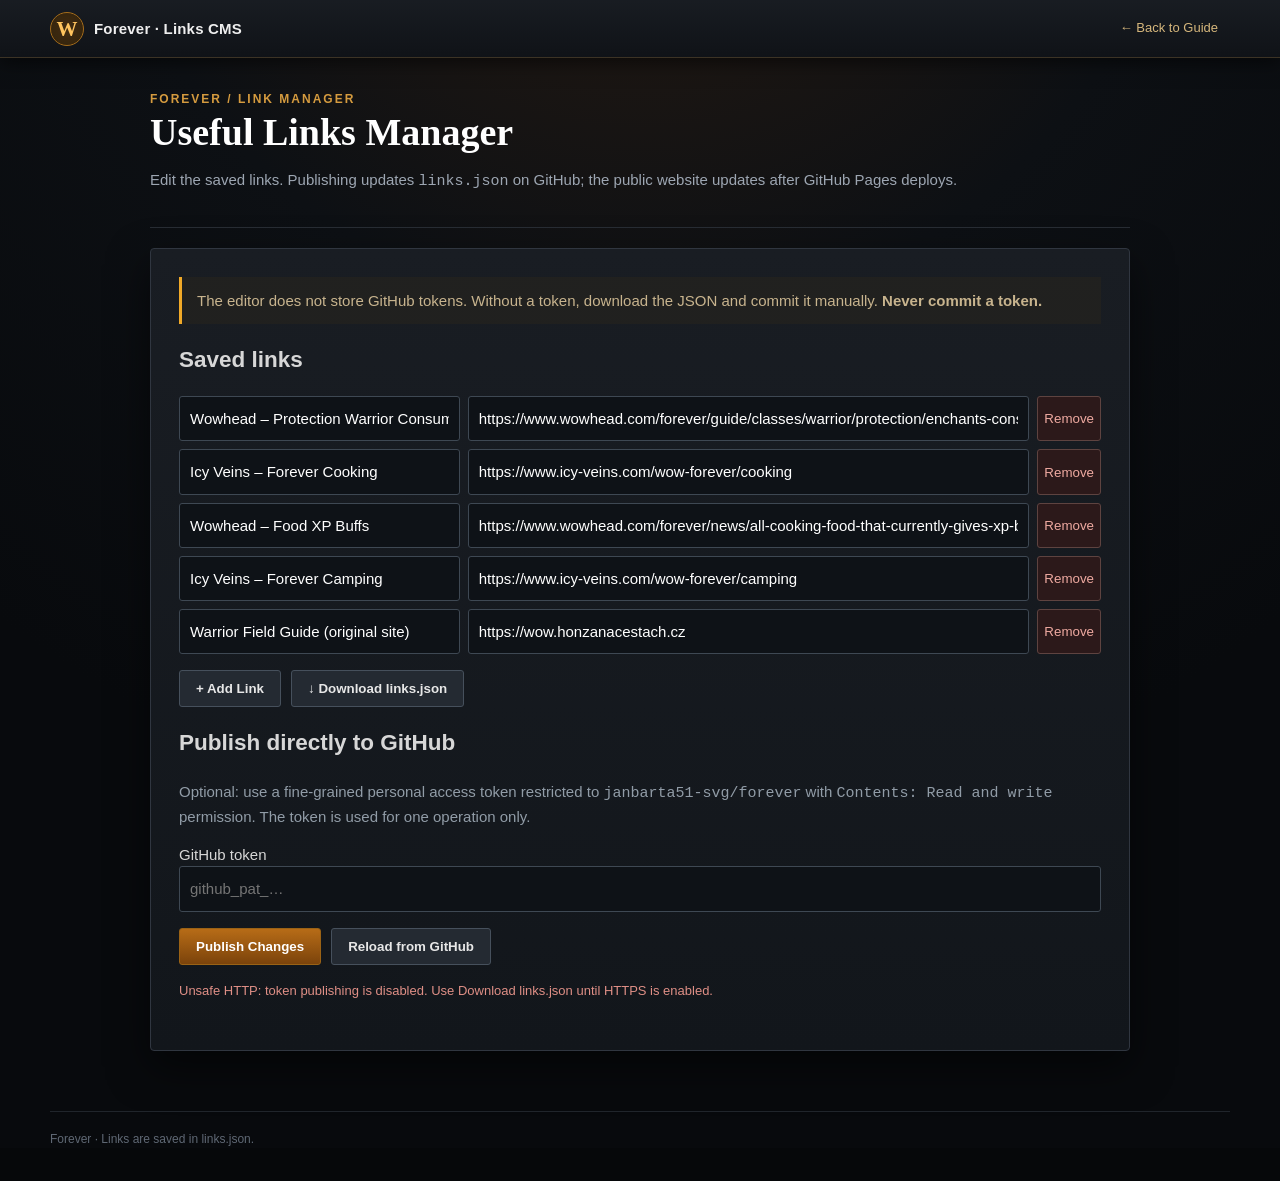
==== commit 6fb8bdd9: "Prevent unsafe CMS token publishing on HTTP and tighten dynamite-only tests" ====
--- a/cms.html
+++ b/cms.html
@@ -38,6 +38,6 @@
     </section>
   </main>
   <footer>Forever · Links are saved in links.json.</footer>
-  <script src="cms.js?v=20261109-cms-audit"></script>
+  <script src="cms.js?v=20261116-http-safety"></script>
 </body>
 </html>
--- a/forever.css
+++ b/forever.css
@@ -1,5 +1,5 @@
 /* Forever uses the original wow.field.guide stylesheet as its base. */
-[hidden]{display:none!important}.gold{color:#ffcb6a}.brand-forever{font-size:9px;letter-spacing:1.4px;color:#e7a63a;margin-left:4px}.forever-hero{min-height:230px;padding:34px 44px}.forever-hero h1{font-size:42px}.forever-hero p{font-size:15px;margin:8px 0 0}.forever-hero .warrior-emblem{font-size:100px}.hero-pills{display:flex;flex-wrap:wrap;gap:7px;margin-top:16px}.hero-pills span{font-size:11px;color:#e5bb76;border:1px solid #584126;border-radius:15px;padding:4px 10px;background:#33220f}.levelbar{display:grid;grid-template-columns:minmax(0,1fr) 115px minmax(110px,auto);align-items:center;gap:22px;padding:18px 24px;margin-top:18px;position:sticky;top:58px;z-index:39}.levelbar label{display:block;color:#acb6c3;font-size:11px;font-weight:700;letter-spacing:1px}.levelbar label strong{color:#ffbc55;font-size:25px;margin-left:8px}.levelbar input[type=range]{width:100%;accent-color:#d18c22;cursor:pointer}.level-hints{display:flex;justify-content:space-between;font-size:10px;color:#6e7986}.levelbar input[type=number]{width:85px;border:1px solid #47515d;background:#0c0f13;color:white;padding:10px;font-size:17px;margin-top:5px;border-radius:3px}.level-summary{font-size:12px;color:#b6a383;border-left:1px solid #3f4144;padding-left:18px}.tab-view{min-height:400px}.page-head{margin-top:26px}.highlights{display:grid;grid-template-columns:repeat(3,1fr);gap:12px;margin-bottom:18px}.highlight{padding:16px 18px}.highlight small,.detail-label{color:#8995a2;display:block;font-size:10px;font-weight:bold;text-transform:uppercase;letter-spacing:1px}.highlight strong{display:block;color:#f8c271;font-size:18px;margin-top:7px}.highlight p{font-size:12px;color:#929fac;margin:3px 0 0}.category-grid{display:grid;grid-template-columns:repeat(2,minmax(0,1fr));gap:16px}.mini-panel{overflow:visible;padding:0}.mini-panel h2{font-family:Georgia,serif;color:#eee;font-size:20px;margin:0;padding:14px 18px;border-bottom:1px solid #343b45;background:#1b2027}.mini-panel .subtitle{display:block;font:12px Arial,sans-serif;color:#818c99;margin-top:4px}.entry-list{padding:4px 16px 12px}.entry{display:grid;grid-template-columns:45px 1fr auto;gap:10px;align-items:start;padding:10px 2px;border-bottom:1px solid #2b323a}.entry:last-child{border-bottom:0}.entry .level-badge{text-align:center}.entry-desc{font-size:12px;color:#99a4af}.entry-title{display:block;font-weight:700;font-size:14px}.small-flag{font-size:10px;color:#d3a560;padding:2px 5px;border:1px solid #634d2b;border-radius:3px}.small-flag.uncertain{color:#b9aeb0;border-color:#514953}.empty-state{color:#818d99;padding:23px 15px;font-size:13px}.toolbar select{font-size:14px}.toolbar input[type=search]{min-width:190px}.group-select{display:block;width:100%;color:#fff;background:#10151b;border:1px solid #48515c;padding:9px 5px;margin-top:14px;border-radius:3px}.member-slot{padding:15px}.member-slot .role-label{margin-bottom:4px}.member-slot small{color:#8b96a5}.party-results .category-grid{margin-top:14px}.source-note a{word-break:break-word}.link-grid{display:grid;grid-template-columns:repeat(3,minmax(0,1fr));gap:14px}.link-card{padding:18px;display:block;color:inherit}.link-card:hover{text-decoration:none;border-color:#8b622c}.link-card strong{color:#eec077}.link-card span{display:block;color:#8d97a3;font-size:12px;margin-top:6px;word-break:break-all}.muted{color:#919ca7}.tooltip-wrap{position:relative;display:inline-block}.tooltip-wrap>a{cursor:help;border-bottom:1px dotted #b38649}.flag-note{font-size:11px;color:#b5a27d;padding:8px 0}.stat-good{color:#87c77a}.stat-muted{color:#8a96a4}.status-estimated{color:#c7aa7d}.status-verified{color:#83bd86}.camp-note{font-size:12px;color:#91a0ad;margin-top:8px}.cms-form{max-width:980px}.cms-list{display:grid;gap:8px}.cms-row{display:grid;grid-template-columns:1fr 2fr auto;gap:8px}.cms-row input,.cms-form input,.cms-form textarea{background:#0e1217;border:1px solid #3e4853;color:white;border-radius:3px;padding:10px;width:100%;font:inherit}.cms-row button{border:1px solid #5e4340;background:#2c191a;color:#efaaa1;border-radius:3px;cursor:pointer}.cms-actions{display:flex;gap:10px;flex-wrap:wrap;margin:16px 0}.cms-actions button{cursor:pointer}.cms-status{min-height:28px;font-size:13px}.citation-inline{font-size:11px;color:#7d8a98}.citation-inline a{color:#c7a369}.tab-view .notice{margin-bottom:15px}
+[hidden]{display:none!important}.gold{color:#ffcb6a}.brand-forever{font-size:9px;letter-spacing:1.4px;color:#e7a63a;margin-left:4px}.forever-hero{min-height:230px;padding:34px 44px}.forever-hero h1{font-size:42px}.forever-hero p{font-size:15px;margin:8px 0 0}.forever-hero .warrior-emblem{font-size:100px}.hero-pills{display:flex;flex-wrap:wrap;gap:7px;margin-top:16px}.hero-pills span{font-size:11px;color:#e5bb76;border:1px solid #584126;border-radius:15px;padding:4px 10px;background:#33220f}.levelbar{display:grid;grid-template-columns:minmax(0,1fr) 115px minmax(110px,auto);align-items:center;gap:22px;padding:18px 24px;margin-top:18px;position:sticky;top:58px;z-index:39}.levelbar label{display:block;color:#acb6c3;font-size:11px;font-weight:700;letter-spacing:1px}.levelbar label strong{color:#ffbc55;font-size:25px;margin-left:8px}.levelbar input[type=range]{width:100%;accent-color:#d18c22;cursor:pointer}.level-hints{display:flex;justify-content:space-between;font-size:10px;color:#6e7986}.levelbar input[type=number]{width:85px;border:1px solid #47515d;background:#0c0f13;color:white;padding:10px;font-size:17px;margin-top:5px;border-radius:3px}.level-summary{font-size:12px;color:#b6a383;border-left:1px solid #3f4144;padding-left:18px}.tab-view{min-height:400px}.page-head{margin-top:26px}.highlights{display:grid;grid-template-columns:repeat(4,minmax(0,1fr));gap:12px;margin-bottom:18px}.highlight{padding:16px 18px}.highlight small,.detail-label{color:#8995a2;display:block;font-size:10px;font-weight:bold;text-transform:uppercase;letter-spacing:1px}.highlight strong{display:block;color:#f8c271;font-size:18px;margin-top:7px}.highlight p{font-size:12px;color:#929fac;margin:3px 0 0}.category-grid{display:grid;grid-template-columns:repeat(2,minmax(0,1fr));gap:16px}.mini-panel{overflow:visible;padding:0}.mini-panel h2{font-family:Georgia,serif;color:#eee;font-size:20px;margin:0;padding:14px 18px;border-bottom:1px solid #343b45;background:#1b2027}.mini-panel .subtitle{display:block;font:12px Arial,sans-serif;color:#818c99;margin-top:4px}.entry-list{padding:4px 16px 12px}.entry{display:grid;grid-template-columns:45px 1fr auto;gap:10px;align-items:start;padding:10px 2px;border-bottom:1px solid #2b323a}.entry:last-child{border-bottom:0}.entry .level-badge{text-align:center}.entry-desc{font-size:12px;color:#99a4af}.entry-title{display:block;font-weight:700;font-size:14px}.small-flag{font-size:10px;color:#d3a560;padding:2px 5px;border:1px solid #634d2b;border-radius:3px}.small-flag.uncertain{color:#b9aeb0;border-color:#514953}.empty-state{color:#818d99;padding:23px 15px;font-size:13px}.toolbar select{font-size:14px}.toolbar input[type=search]{min-width:190px}.group-select{display:block;width:100%;color:#fff;background:#10151b;border:1px solid #48515c;padding:9px 5px;margin-top:14px;border-radius:3px}.member-slot{padding:15px}.member-slot .role-label{margin-bottom:4px}.member-slot small{color:#8b96a5}.party-results .category-grid{margin-top:14px}.source-note a{word-break:break-word}.link-grid{display:grid;grid-template-columns:repeat(3,minmax(0,1fr));gap:14px}.link-card{padding:18px;display:block;color:inherit}.link-card:hover{text-decoration:none;border-color:#8b622c}.link-card strong{color:#eec077}.link-card span{display:block;color:#8d97a3;font-size:12px;margin-top:6px;word-break:break-all}.muted{color:#919ca7}.tooltip-wrap{position:relative;display:inline-block}.tooltip-wrap>a{cursor:help;border-bottom:1px dotted #b38649}.flag-note{font-size:11px;color:#b5a27d;padding:8px 0}.stat-good{color:#87c77a}.stat-muted{color:#8a96a4}.status-estimated{color:#c7aa7d}.status-verified{color:#83bd86}.camp-note{font-size:12px;color:#91a0ad;margin-top:8px}.cms-form{max-width:980px}.cms-list{display:grid;gap:8px}.cms-row{display:grid;grid-template-columns:1fr 2fr auto;gap:8px}.cms-row input,.cms-form input,.cms-form textarea{background:#0e1217;border:1px solid #3e4853;color:white;border-radius:3px;padding:10px;width:100%;font:inherit}.cms-row button{border:1px solid #5e4340;background:#2c191a;color:#efaaa1;border-radius:3px;cursor:pointer}.cms-actions{display:flex;gap:10px;flex-wrap:wrap;margin:16px 0}.cms-actions button{cursor:pointer}.cms-status{min-height:28px;font-size:13px}.citation-inline{font-size:11px;color:#7d8a98}.citation-inline a{color:#c7a369}.tab-view .notice{margin-bottom:15px}
 @media(max-width:980px){.link-grid{grid-template-columns:repeat(2,minmax(0,1fr))}.highlights{grid-template-columns:repeat(2,minmax(0,1fr))}.levelbar{grid-template-columns:1fr 100px}.level-summary{grid-column:1/-1;border-left:0;border-top:1px solid #3f4144;padding:10px 0 0}}
 @media(max-width:760px){.forever-hero{padding:25px}.forever-hero h1{font-size:34px}.levelbar{top:58px;padding:12px;gap:12px}.category-grid,.highlights,.link-grid{grid-template-columns:1fr}.cms-row{grid-template-columns:1fr}.cms-row button{padding:8px}.entry{grid-template-columns:38px 1fr auto}.mini-panel h2{font-size:18px}.nav{z-index:100}}
 
@@ -50,16 +50,12 @@
 .export-heading p{font-size:13px;color:#95a0ae;margin:0;max-width:660px}
 .export-actions{display:flex;flex-wrap:wrap;gap:8px}
 .export-actions button,.export-copy{cursor:pointer}
-.export-channel{display:flex;align-items:center;gap:6px;color:#9eaab7;font-size:12px}
-.export-channel select{background:#10141a;color:#f0f1f3;border:1px solid #45515e;border-radius:4px;padding:7px 6px}
-.export-actions button:disabled,.export-channel select:disabled{opacity:.5;cursor:not-allowed}
 .export-rows{display:grid;gap:8px}
 .export-row{display:grid;grid-template-columns:30px minmax(0,1fr) auto;align-items:center;gap:10px;padding:10px 12px;border:1px solid #343e49;border-left:3px solid var(--class-color,#777);border-radius:3px;background:#10141a}
 .export-index{font-size:11px;color:#7d8895;text-align:center}
 .export-text{font-size:13px;line-height:1.5;color:#dae0e7;overflow-wrap:anywhere;white-space:pre-wrap;user-select:text}
 .export-copy{padding:6px 11px;font-size:12px}
 .chat-warning{background:#30271863;color:#c7bca9;border-left:3px solid #bc8b39;padding:12px 14px;font-size:12px;margin-top:16px;line-height:1.6}
-.chat-warning a{font-weight:700}
 #copyStatus{margin:10px 0 0;min-height:20px}
 @media(max-width:1050px){.party-slots{grid-template-columns:repeat(3,minmax(0,1fr))}.member-slot{border-bottom:1px solid #303640}.export-heading{align-items:flex-start;flex-direction:column}}
 @media(max-width:760px){.party-slots{grid-template-columns:1fr}.class-slot{padding:14px 18px}.group-columns{grid-template-columns:1fr}.group-type + .group-type{border-left:0;border-top:1px solid #333b45}.export-heading h2{font-size:23px}.export-row{grid-template-columns:22px minmax(0,1fr) auto}.chat-export-panel{padding:14px}.group-ability-line{gap:5px}.party-submit{padding:15px}}
@@ -233,3 +229,8 @@
   visibility:hidden !important;
   pointer-events:none !important;
 }
+
+/* CMS back navigation remains visible on mobile; unlike the main menu it has no toggle. */
+.cms-back-link{margin-left:auto;padding:9px 12px;color:#d6b77c;text-decoration:none;white-space:nowrap;font-size:13px}
+.cms-back-link:hover{color:#fff;text-decoration:none}
+@media(max-width:480px){.cms-back-link{font-size:12px;padding:8px 4px}.cms-form .page-head h1{font-size:29px}}
